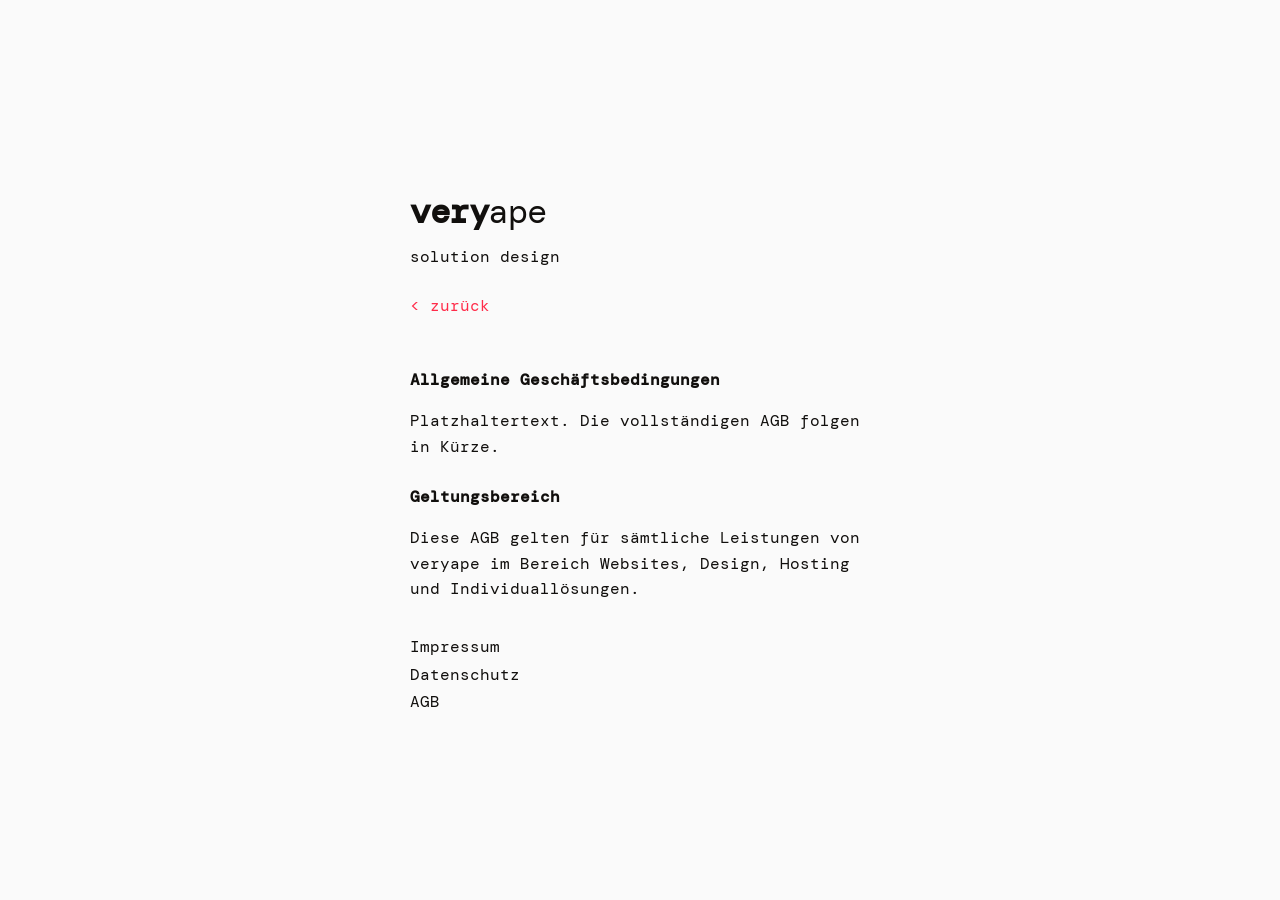
==== agb.html @ a8830ba4 "Add static veryape portfolio/link page with legal placeholder pages GitHub Pages-ready static site: " ====
<!DOCTYPE html>
<html lang="de">
<head>
  <meta charset="UTF-8">
  <meta name="viewport" content="width=device-width, initial-scale=1.0">
  <title>AGB — veryape</title>
  <link rel="preconnect" href="https://fonts.googleapis.com">
  <link rel="preconnect" href="https://fonts.gstatic.com" crossorigin>
  <link href="https://fonts.googleapis.com/css2?family=DM+Mono:wght@400;500&display=swap" rel="stylesheet">
  <link rel="stylesheet" href="style.css">
</head>
<body>
  <div class="page">
    <div class="content">
      <header>
        <h1 class="logo"><span class="very">very</span><span class="ape">ape</span></h1>
        <p class="claim">solution design</p>
      </header>

      <a class="back" href="index.html">&lt; zurück</a>

      <section class="legal-body">
        <h2>Allgemeine Geschäftsbedingungen</h2>
        <p>Platzhaltertext. Die vollständigen AGB folgen in Kürze.</p>

        <h2>Geltungsbereich</h2>
        <p>Diese AGB gelten für sämtliche Leistungen von veryape im Bereich Websites, Design, Hosting und Individuallösungen.</p>
      </section>

      <footer>
        <a href="impressum.html">Impressum</a>
        <a href="datenschutz.html">Datenschutz</a>
        <a href="agb.html">AGB</a>
      </footer>
    </div>
  </div>
</body>
</html>
---- style.css ----
:root {
  --accent: #FF2B49;
  --text: #110F0D;
  --bg: #fafafa;
}

* {
  box-sizing: border-box;
}

html,
body {
  margin: 0;
  padding: 0;
}

body {
  background: var(--bg);
  color: var(--text);
  font-family: 'DM Mono', ui-monospace, SFMono-Regular, Menlo, Consolas, monospace;
  font-size: 15px;
  line-height: 1.6;
  min-height: 100vh;
}

a {
  color: inherit;
  text-decoration: none;
}

a:hover,
a:focus-visible {
  text-decoration: underline;
  text-underline-offset: 3px;
  opacity: 0.75;
}

.page {
  display: flex;
  justify-content: center;
  align-items: center;
  min-height: 100vh;
  padding: 40px 32px;
}

.content {
  width: 100%;
  max-width: 420px;
}

.logo {
  margin: 0;
  font-size: 28px;
  font-weight: 400;
  letter-spacing: -0.5px;
}

.logo .very {
  font-weight: 700;
}

.logo .ape {
  font-weight: 400;
}

.claim {
  margin: 4px 0 24px;
  color: var(--text);
}

.services {
  list-style: none;
  margin: 0 0 24px;
  padding: 0;
}

.services li a {
  color: var(--accent);
}

.notice {
  color: var(--accent);
  margin: 0 0 24px;
}

.chevron {
  color: var(--accent);
}

.kontakt {
  display: inline-block;
  margin: 0 0 32px;
  color: var(--text);
  font-weight: 700;
}

.label {
  margin: 0 0 12px;
  color: var(--text);
}

.portfolio {
  list-style: none;
  margin: 0 0 32px;
  padding: 0;
}

.portfolio li a {
  color: var(--text);
}

footer {
  display: flex;
  flex-direction: column;
  gap: 2px;
}

footer a {
  color: var(--text);
}

.legal-body {
  margin: 24px 0 32px;
  color: var(--text);
}

.legal-body h2 {
  font-size: 16px;
  margin: 24px 0 8px;
}

.back {
  display: inline-block;
  margin-bottom: 24px;
  color: var(--accent);
}

@media (min-width: 900px) {
  .content {
    max-width: 460px;
  }

  .logo {
    font-size: 34px;
  }

  body {
    font-size: 16px;
  }
}
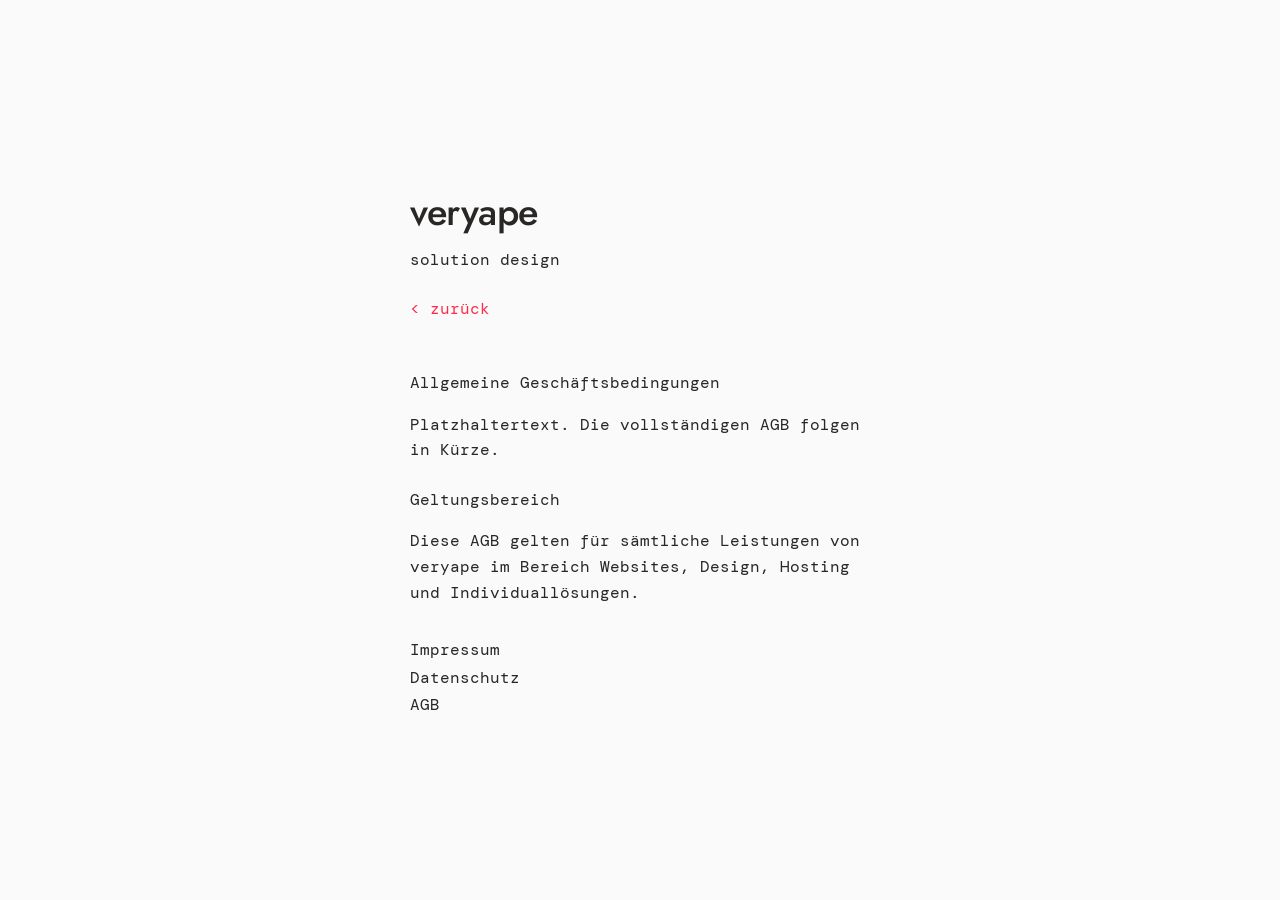
==== commit 64349adf: "Update dark color to #292725, DM Mono regular, cleaner hover, wordmark logo - New dark color #292725" ====
--- a/agb.html
+++ b/agb.html
@@ -6,14 +6,14 @@
   <title>AGB — veryape</title>
   <link rel="preconnect" href="https://fonts.googleapis.com">
   <link rel="preconnect" href="https://fonts.gstatic.com" crossorigin>
-  <link href="https://fonts.googleapis.com/css2?family=DM+Mono:wght@400;500&display=swap" rel="stylesheet">
+  <link href="https://fonts.googleapis.com/css2?family=DM+Mono:wght@400&family=Jost:wght@500&display=swap" rel="stylesheet">
   <link rel="stylesheet" href="style.css">
 </head>
 <body>
   <div class="page">
     <div class="content">
       <header>
-        <h1 class="logo"><span class="very">very</span><span class="ape">ape</span></h1>
+        <h1 class="logo">veryape</h1>
         <p class="claim">solution design</p>
       </header>
 
--- a/style.css
+++ b/style.css
@@ -1,6 +1,6 @@
 :root {
   --accent: #FF2B49;
-  --text: #110F0D;
+  --text: #292725;
   --bg: #fafafa;
 }
 
@@ -18,6 +18,7 @@
   background: var(--bg);
   color: var(--text);
   font-family: 'DM Mono', ui-monospace, SFMono-Regular, Menlo, Consolas, monospace;
+  font-weight: 400;
   font-size: 15px;
   line-height: 1.6;
   min-height: 100vh;
@@ -26,13 +27,7 @@
 a {
   color: inherit;
   text-decoration: none;
-}
-
-a:hover,
-a:focus-visible {
-  text-decoration: underline;
-  text-underline-offset: 3px;
-  opacity: 0.75;
+  transition: color 0.2s ease;
 }
 
 .page {
@@ -50,17 +45,11 @@
 
 .logo {
   margin: 0;
-  font-size: 28px;
-  font-weight: 400;
+  font-family: 'Jost', ui-sans-serif, system-ui, sans-serif;
+  font-weight: 500;
+  font-size: 32px;
   letter-spacing: -0.5px;
-}
-
-.logo .very {
-  font-weight: 700;
-}
-
-.logo .ape {
-  font-weight: 400;
+  color: var(--text);
 }
 
 .claim {
@@ -78,6 +67,11 @@
   color: var(--accent);
 }
 
+.services li a:hover,
+.services li a:focus-visible {
+  color: var(--text);
+}
+
 .notice {
   color: var(--accent);
   margin: 0 0 24px;
@@ -91,7 +85,12 @@
   display: inline-block;
   margin: 0 0 32px;
   color: var(--text);
-  font-weight: 700;
+  font-weight: 400;
+}
+
+.kontakt:hover,
+.kontakt:focus-visible {
+  color: var(--accent);
 }
 
 .label {
@@ -109,6 +108,11 @@
   color: var(--text);
 }
 
+.portfolio li a:hover,
+.portfolio li a:focus-visible {
+  color: var(--accent);
+}
+
 footer {
   display: flex;
   flex-direction: column;
@@ -119,6 +123,11 @@
   color: var(--text);
 }
 
+footer a:hover,
+footer a:focus-visible {
+  color: var(--accent);
+}
+
 .legal-body {
   margin: 24px 0 32px;
   color: var(--text);
@@ -126,7 +135,13 @@
 
 .legal-body h2 {
   font-size: 16px;
+  font-weight: 400;
   margin: 24px 0 8px;
+}
+
+.legal-body a:hover,
+.legal-body a:focus-visible {
+  color: var(--accent);
 }
 
 .back {
@@ -135,13 +150,18 @@
   color: var(--accent);
 }
 
+.back:hover,
+.back:focus-visible {
+  color: var(--text);
+}
+
 @media (min-width: 900px) {
   .content {
     max-width: 460px;
   }
 
   .logo {
-    font-size: 34px;
+    font-size: 38px;
   }
 
   body {
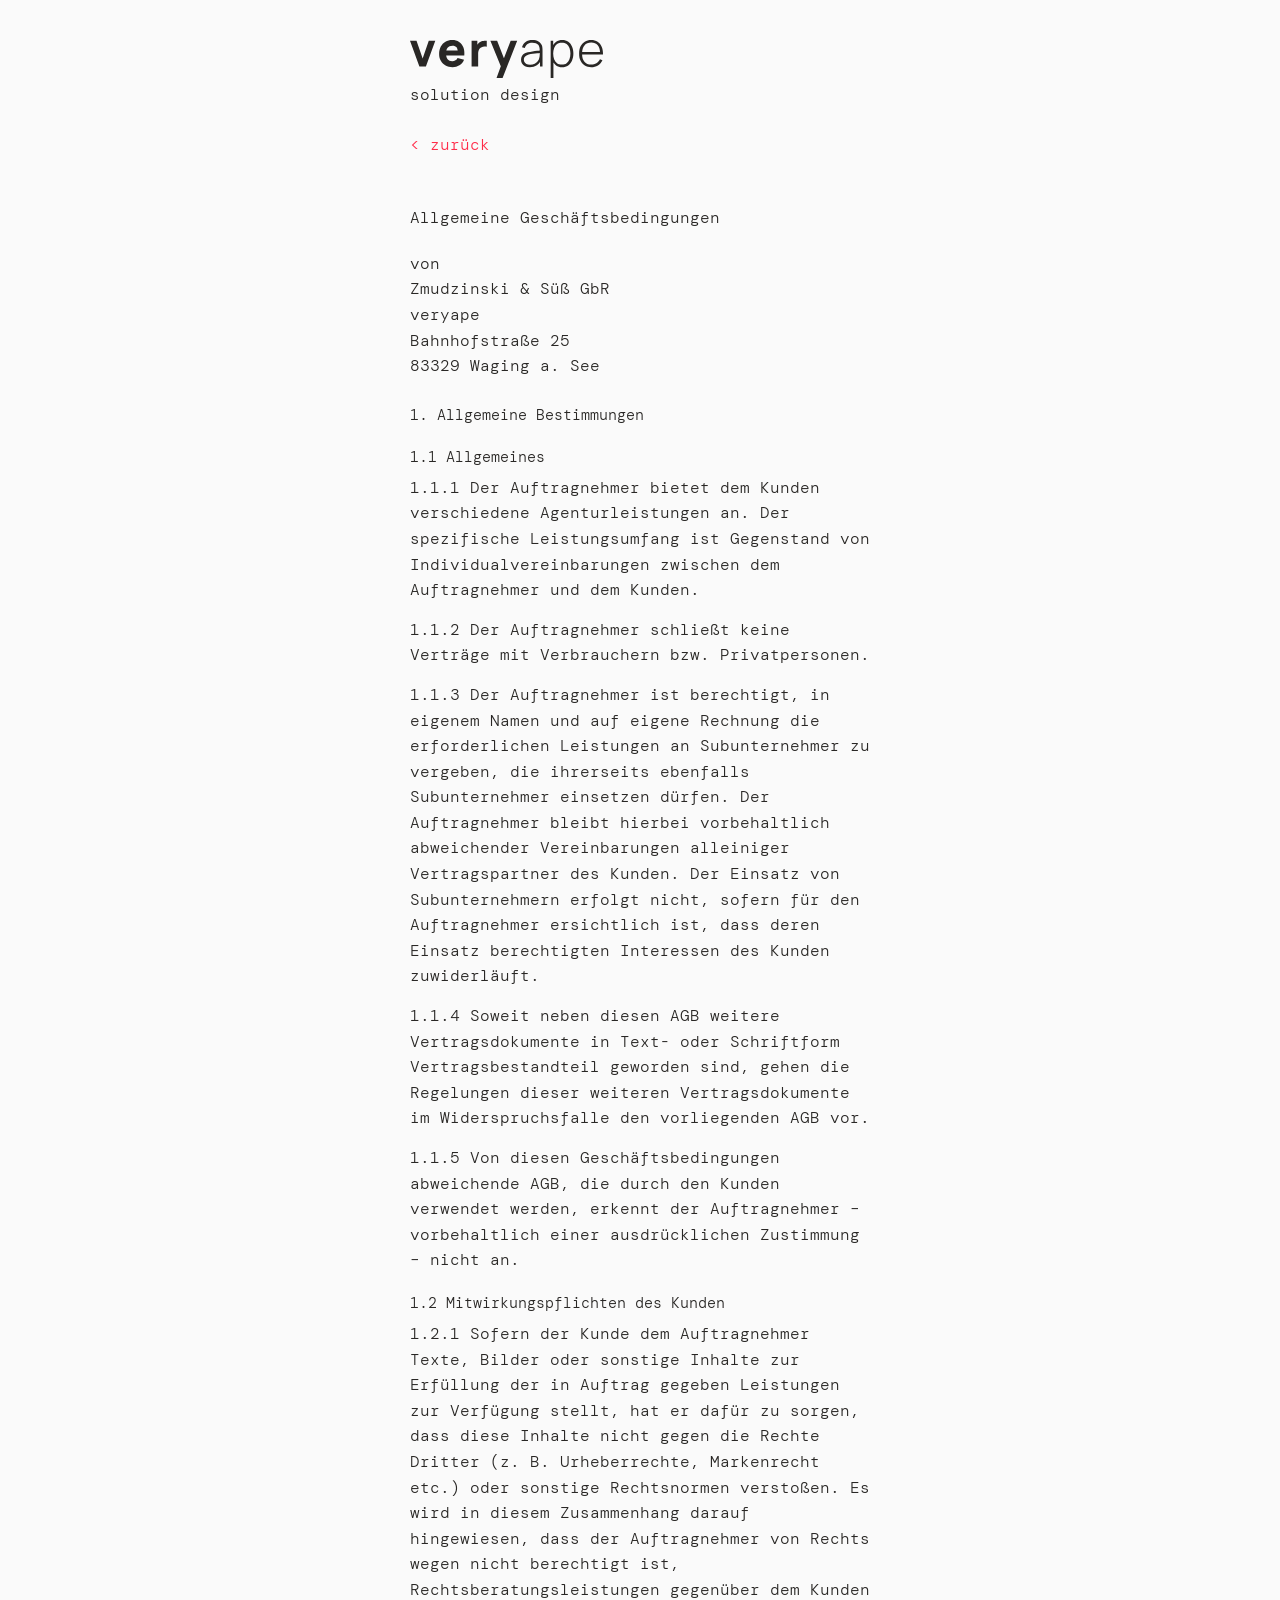
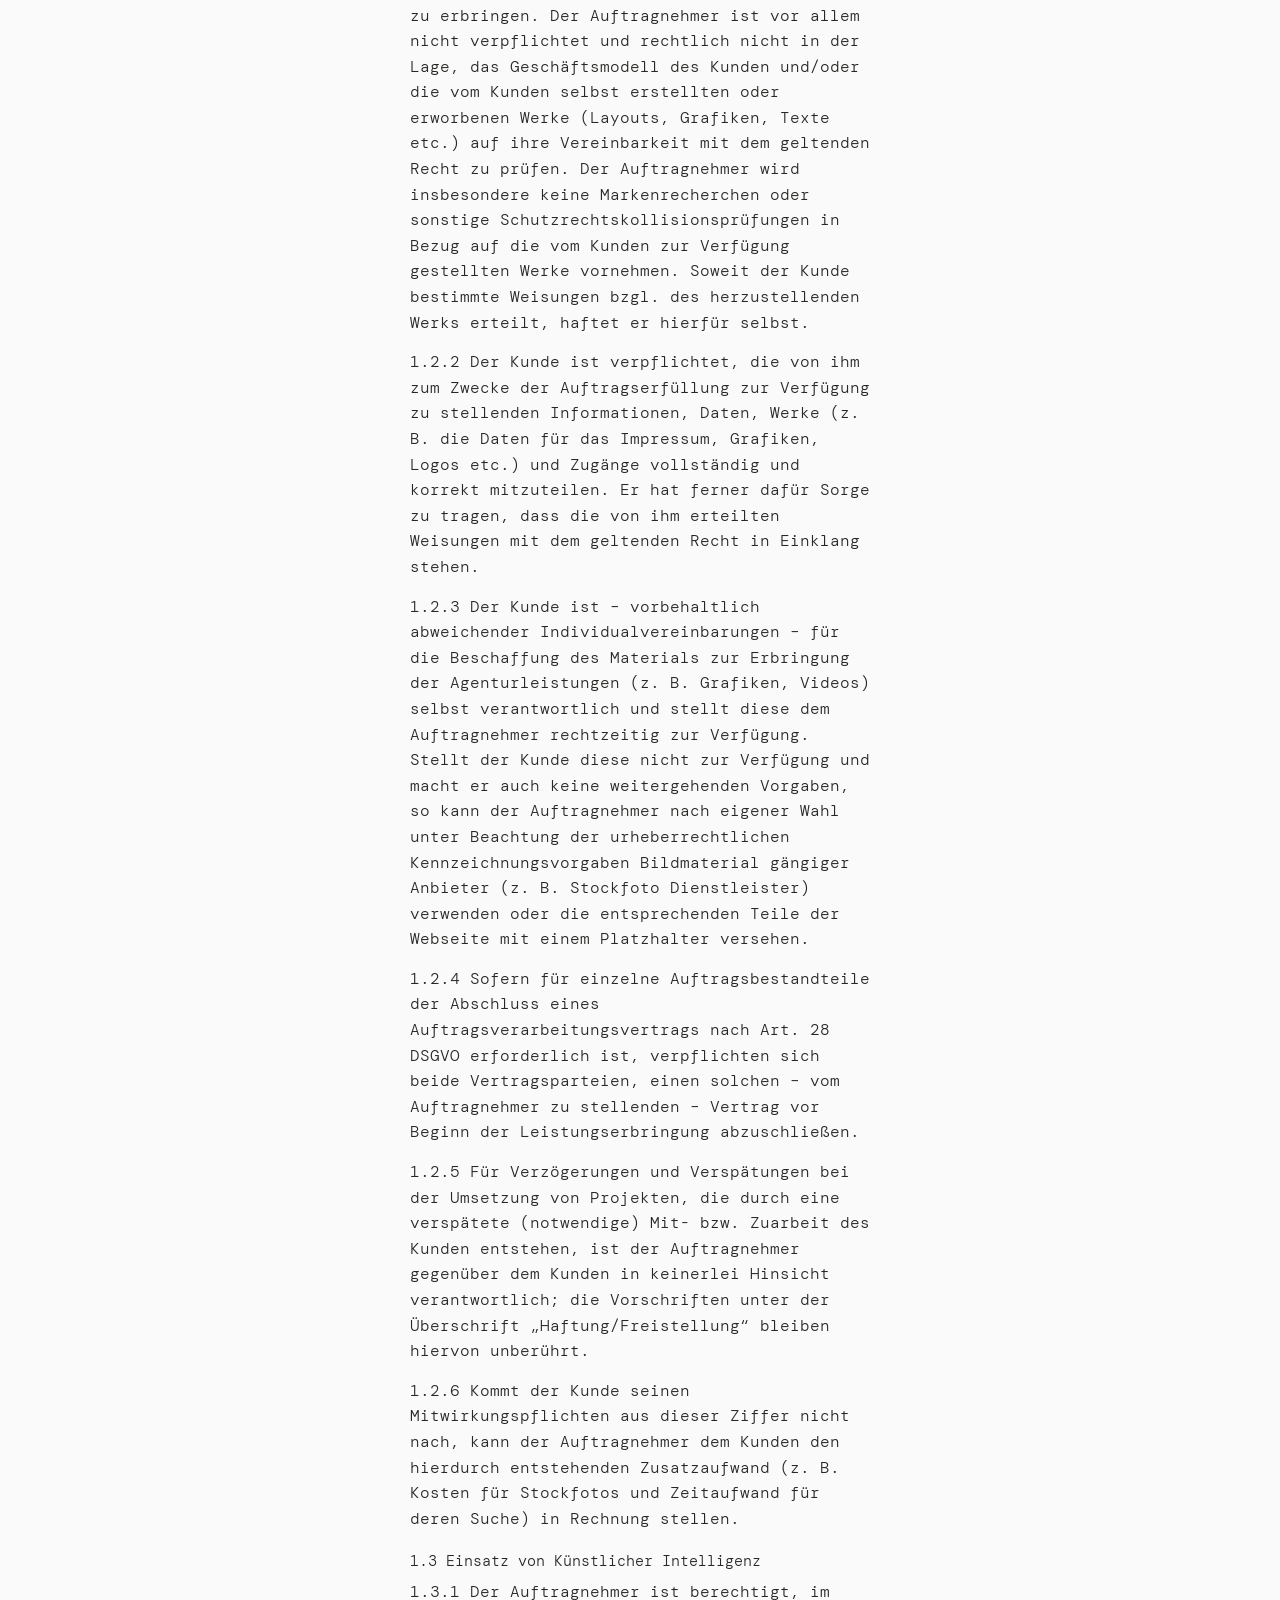
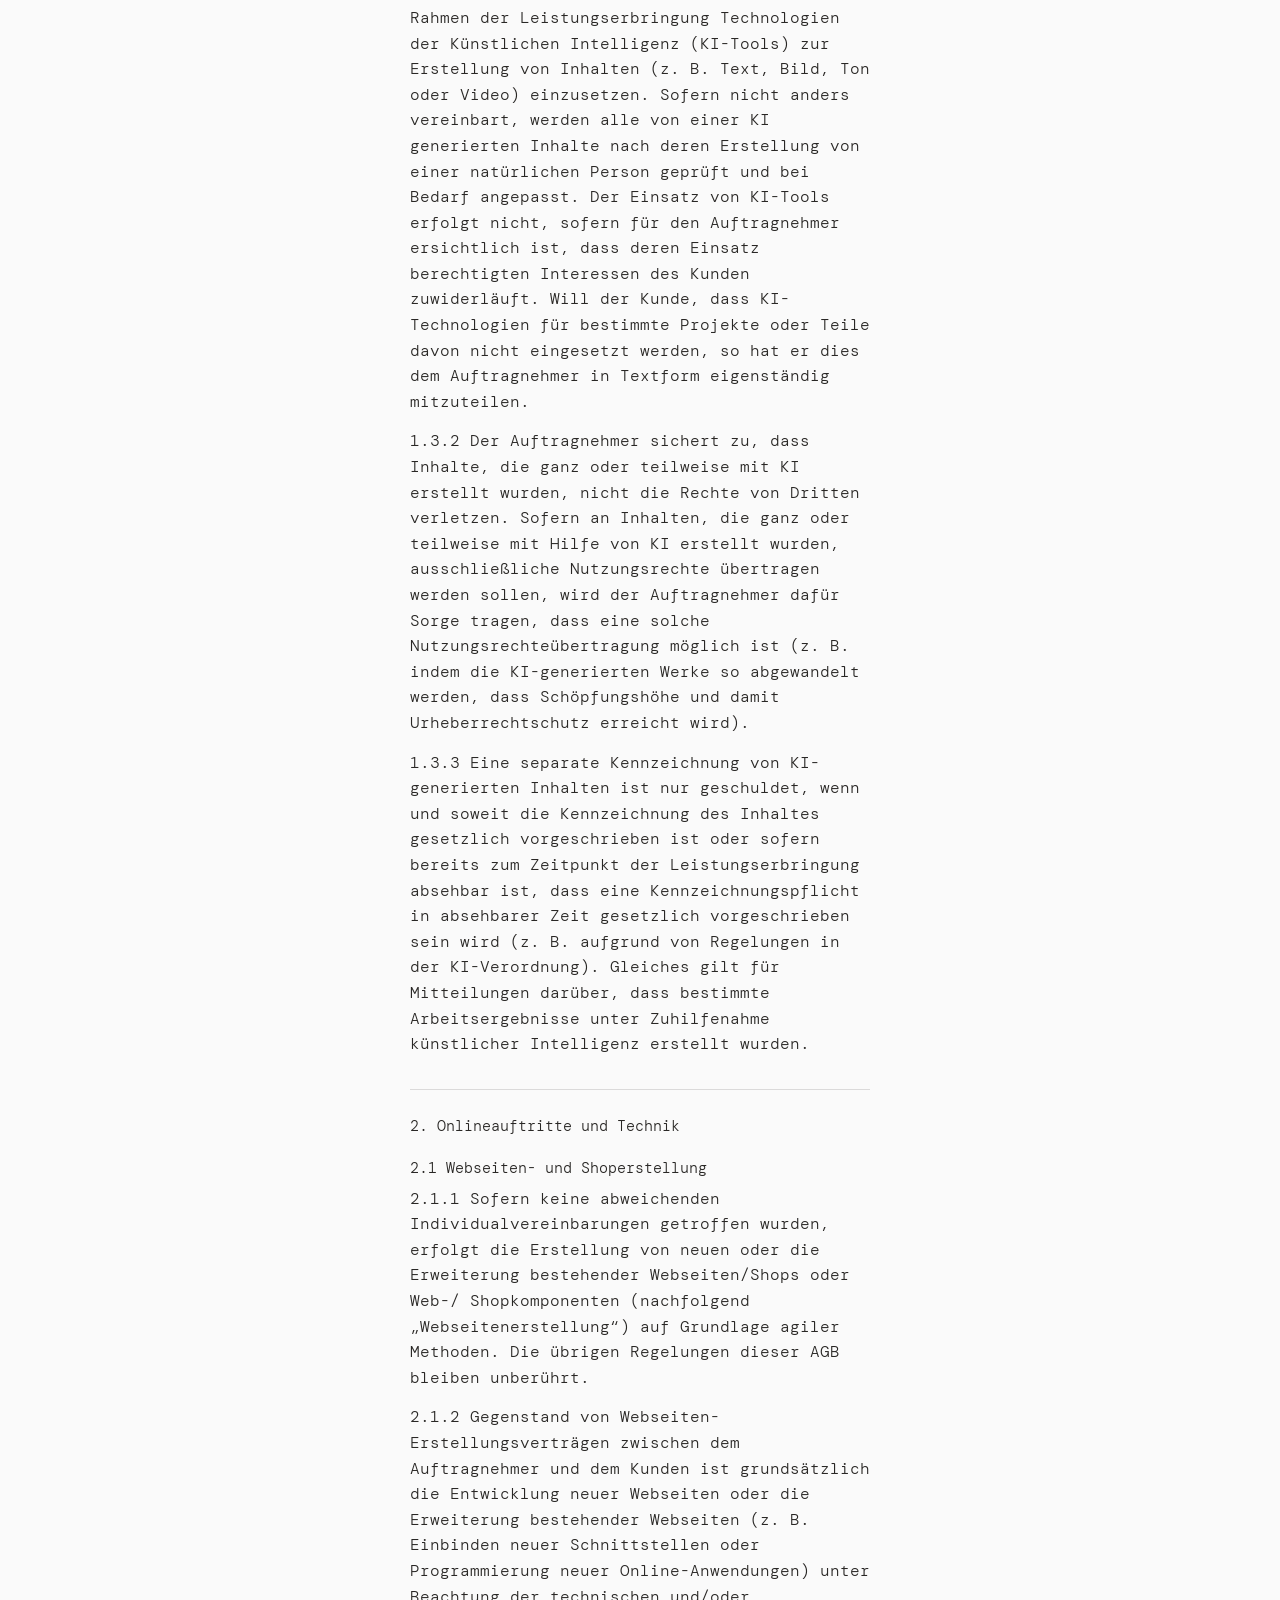
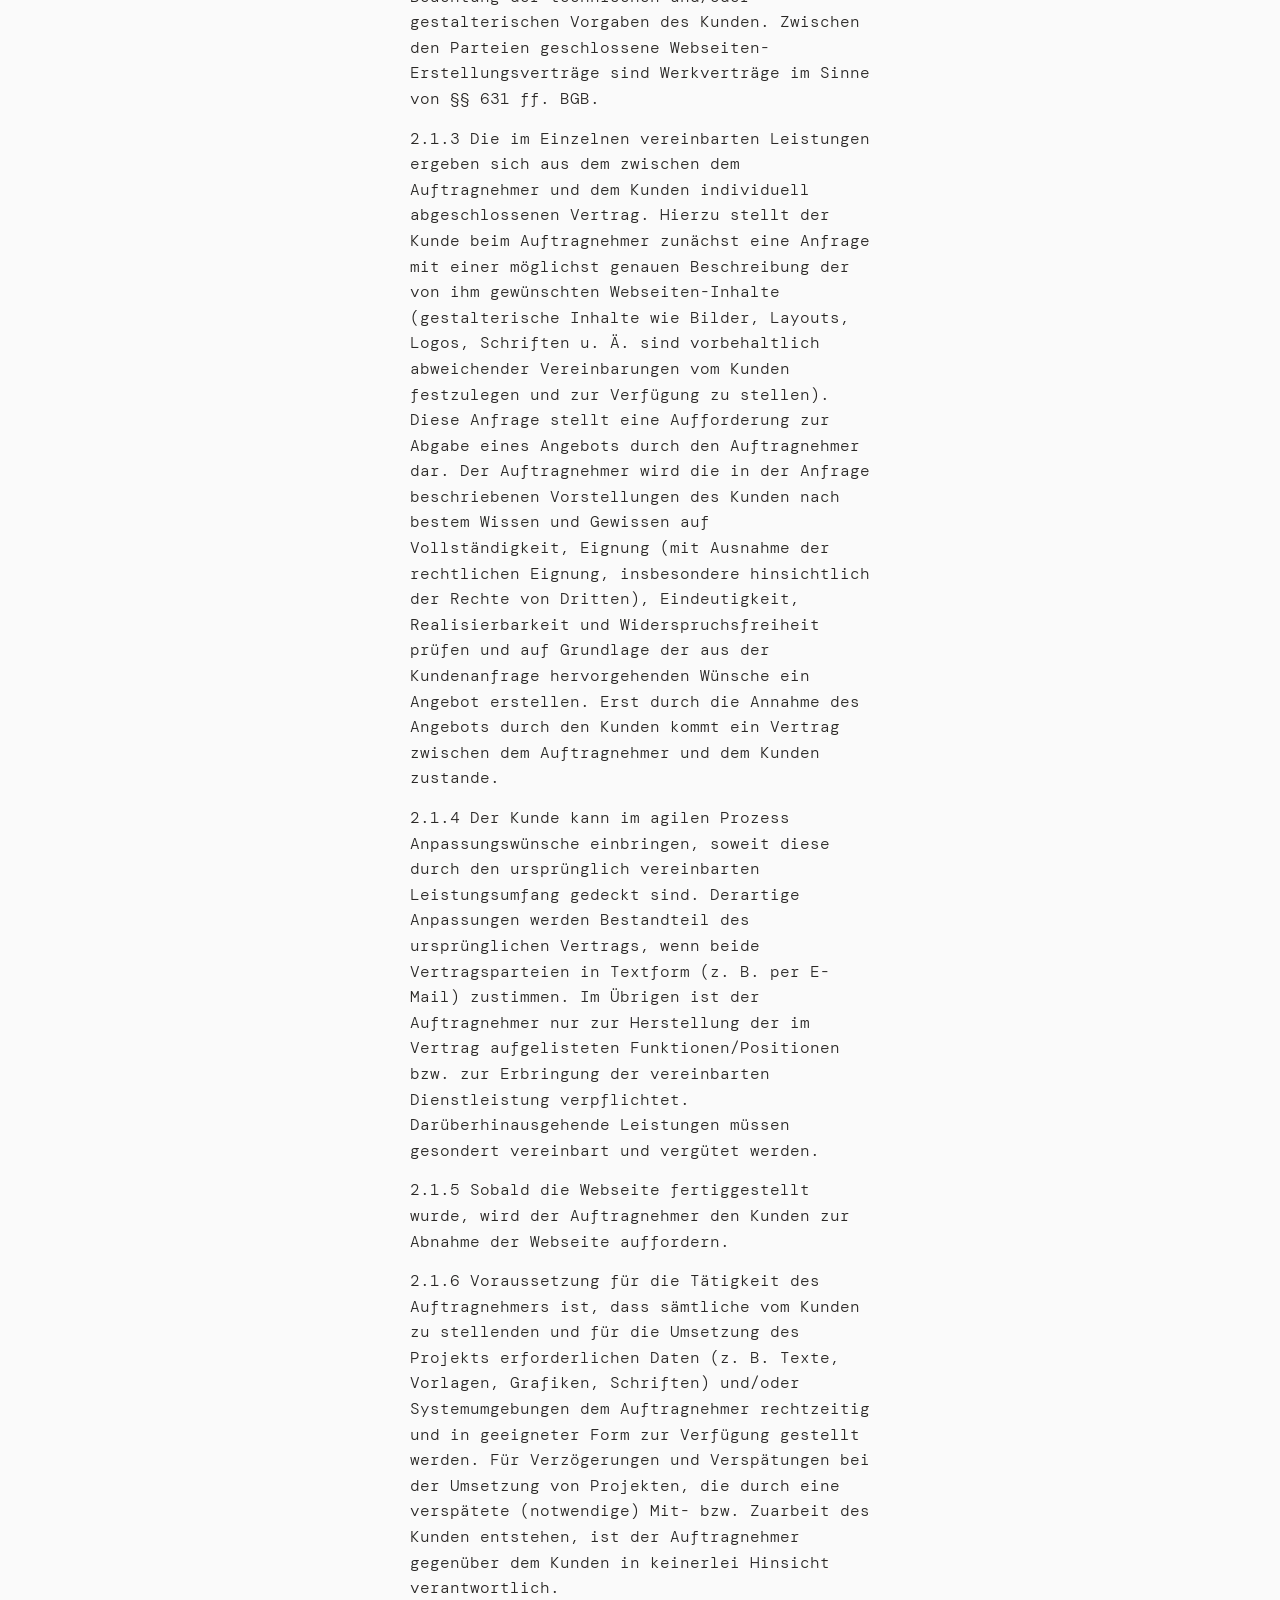
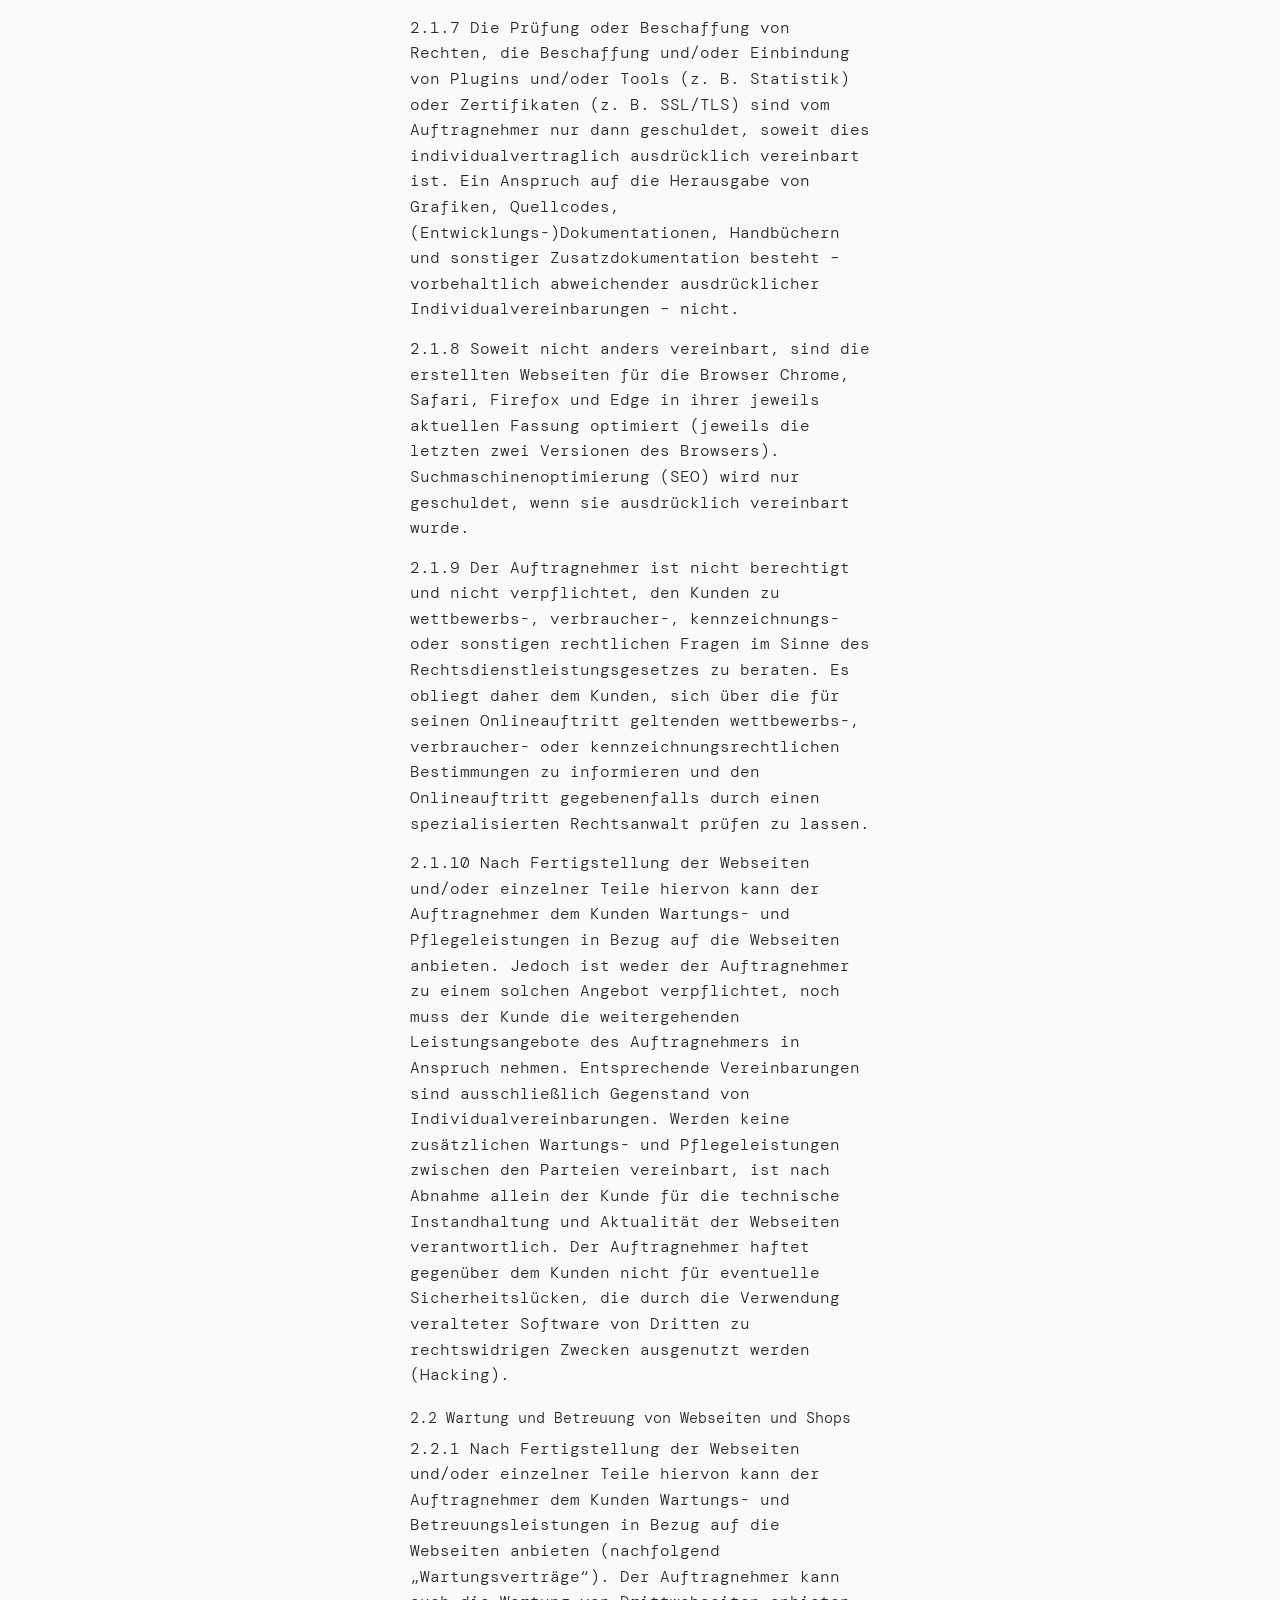
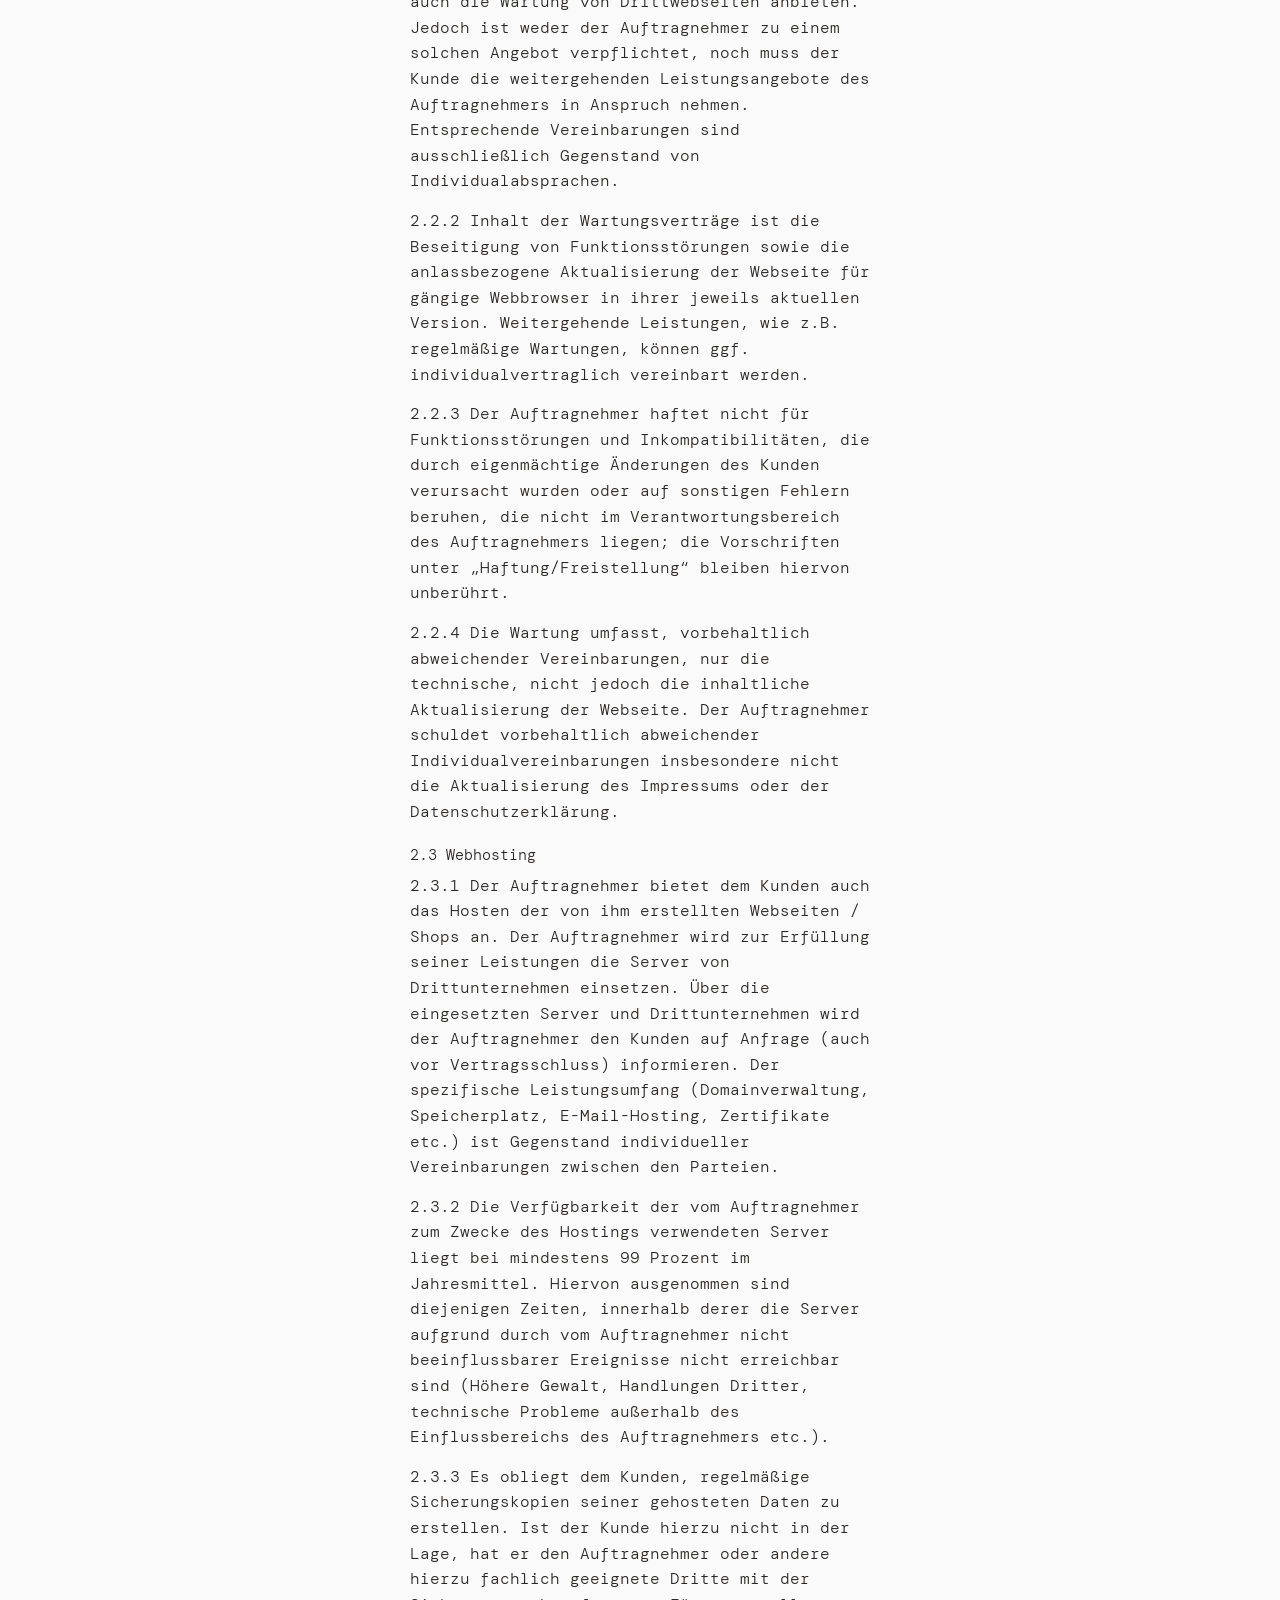
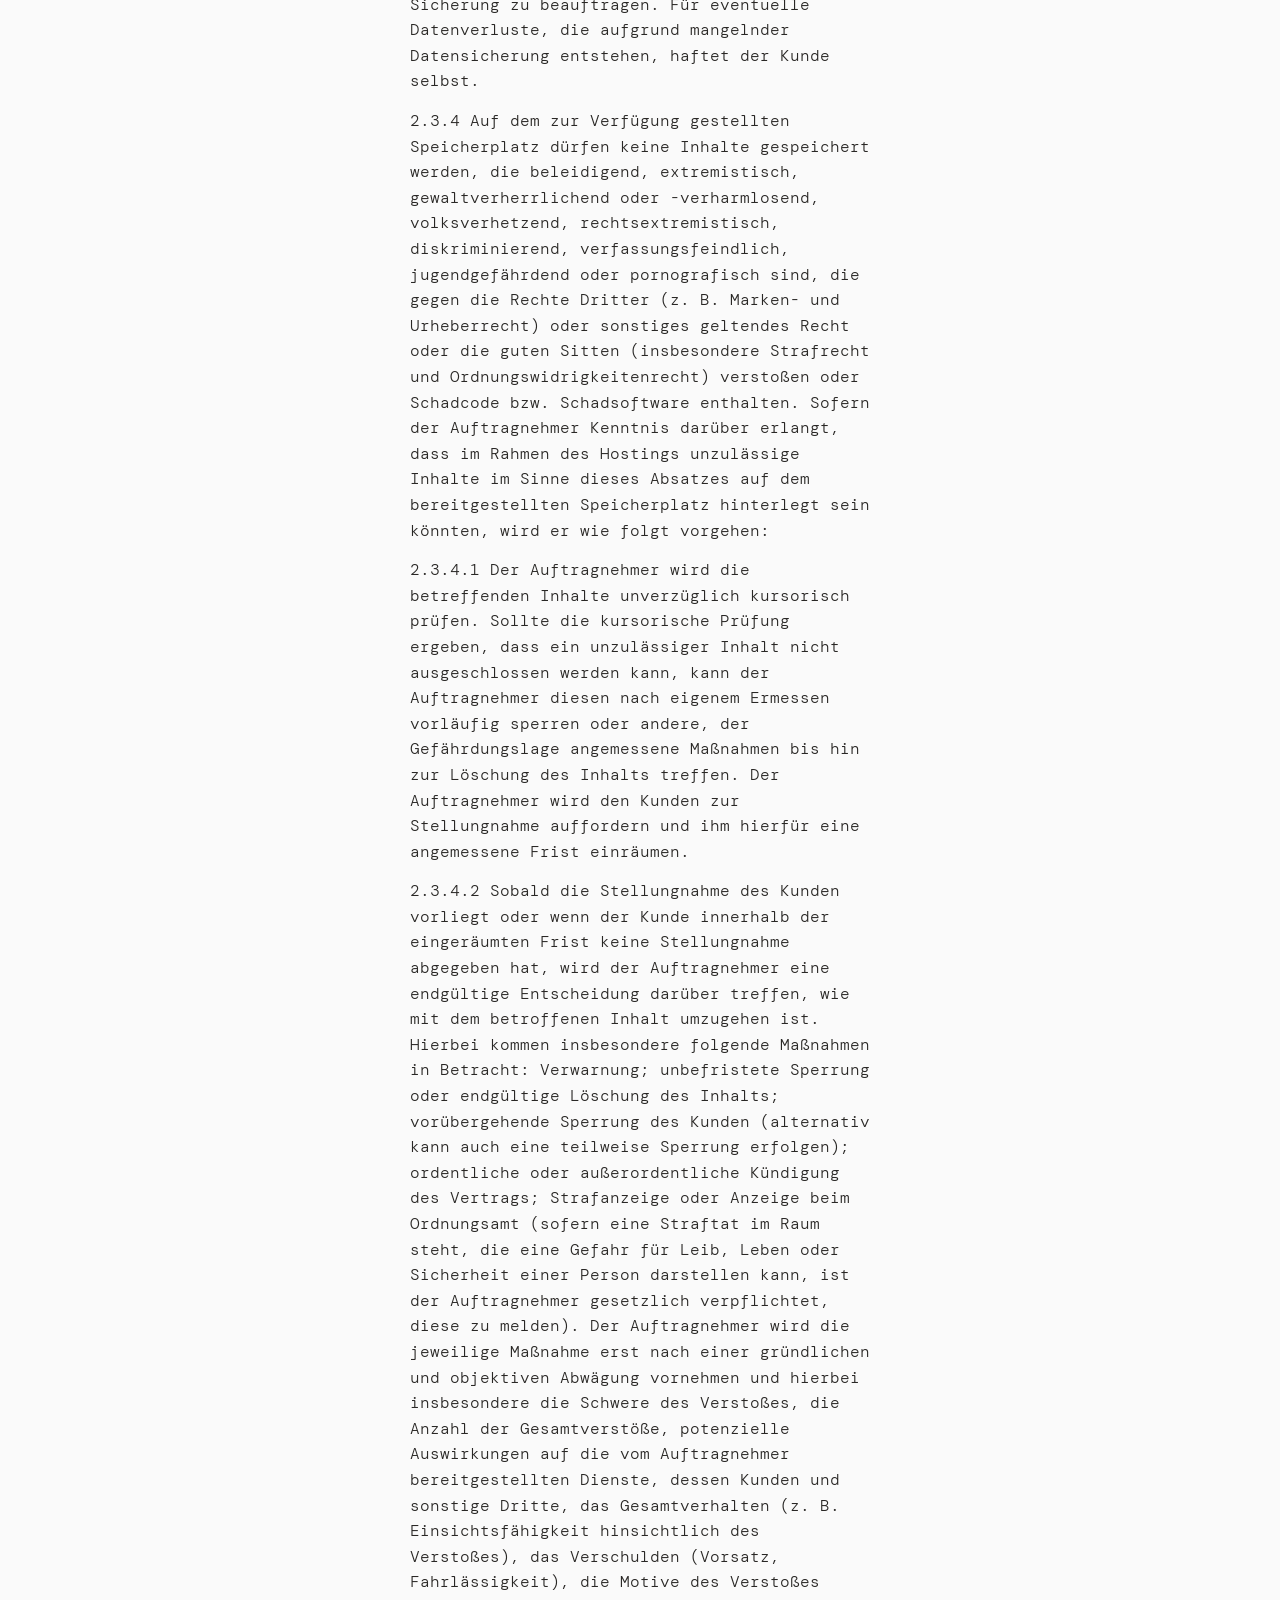
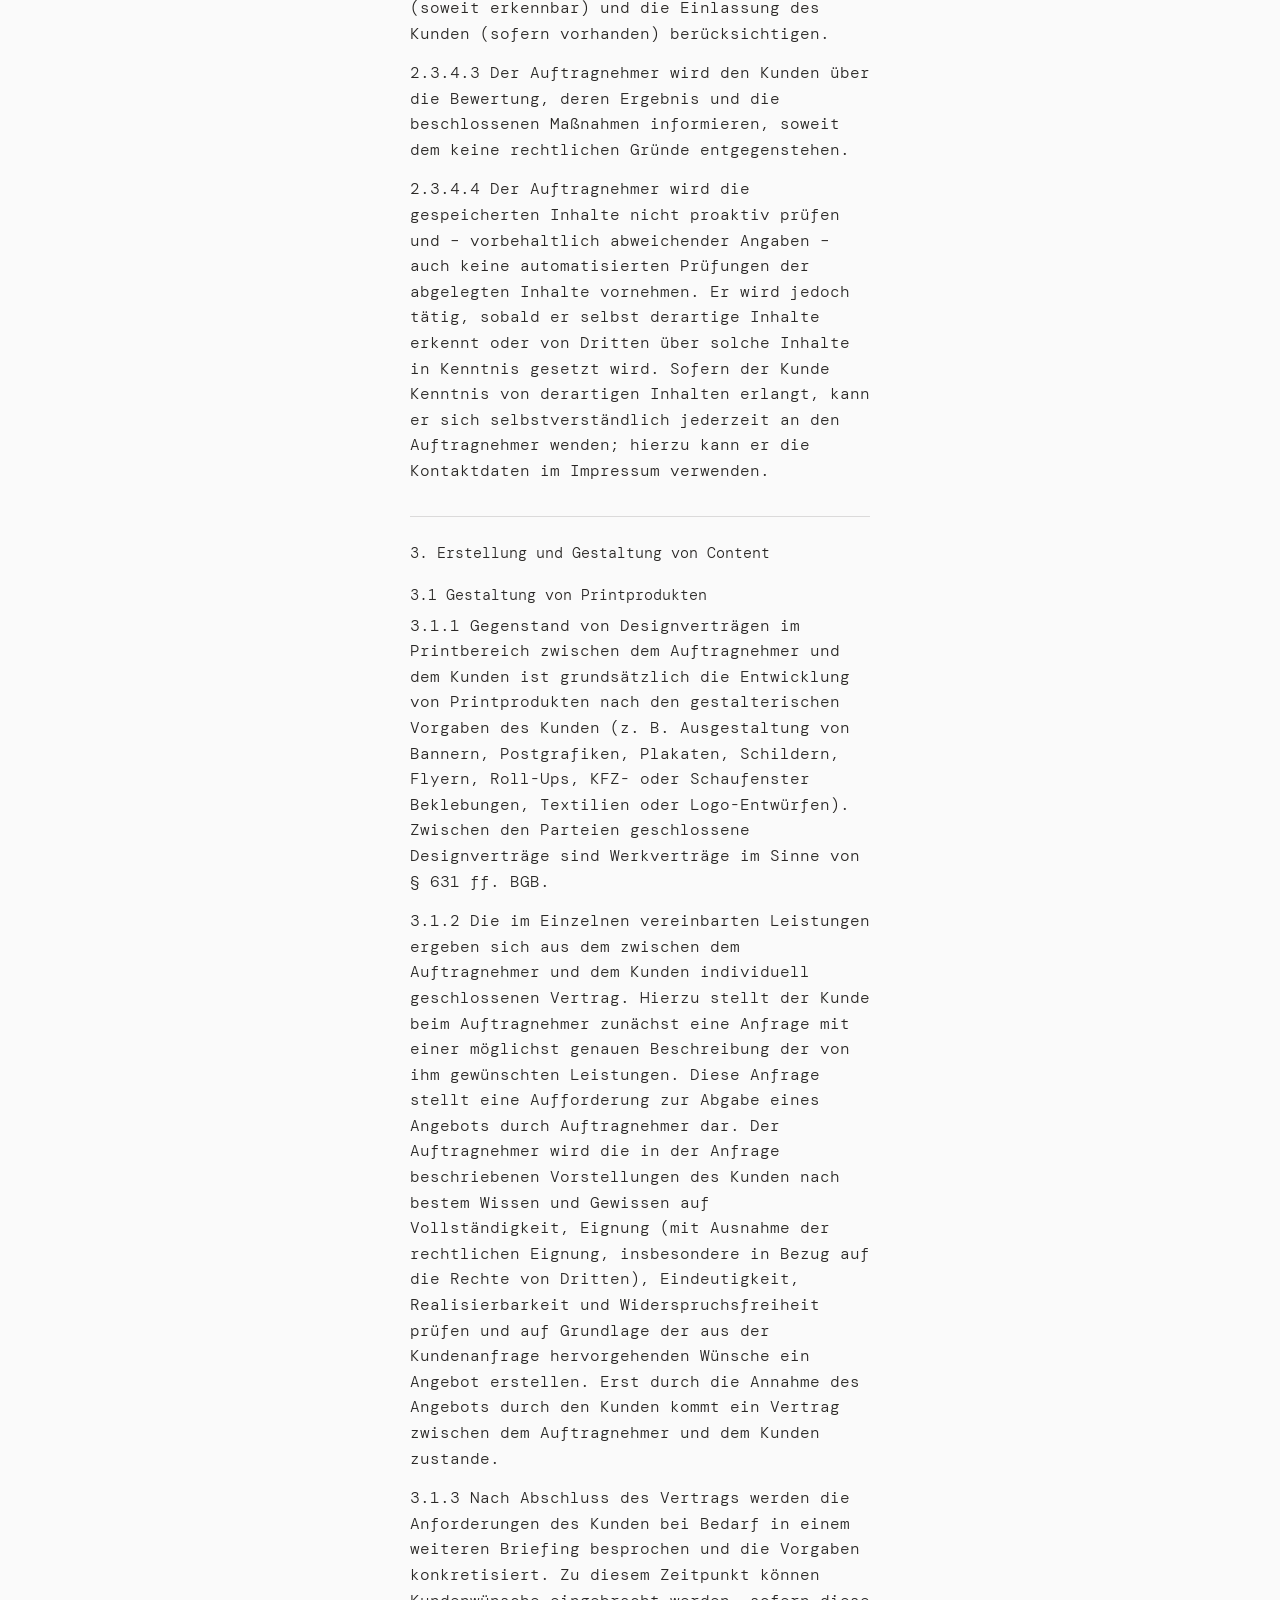
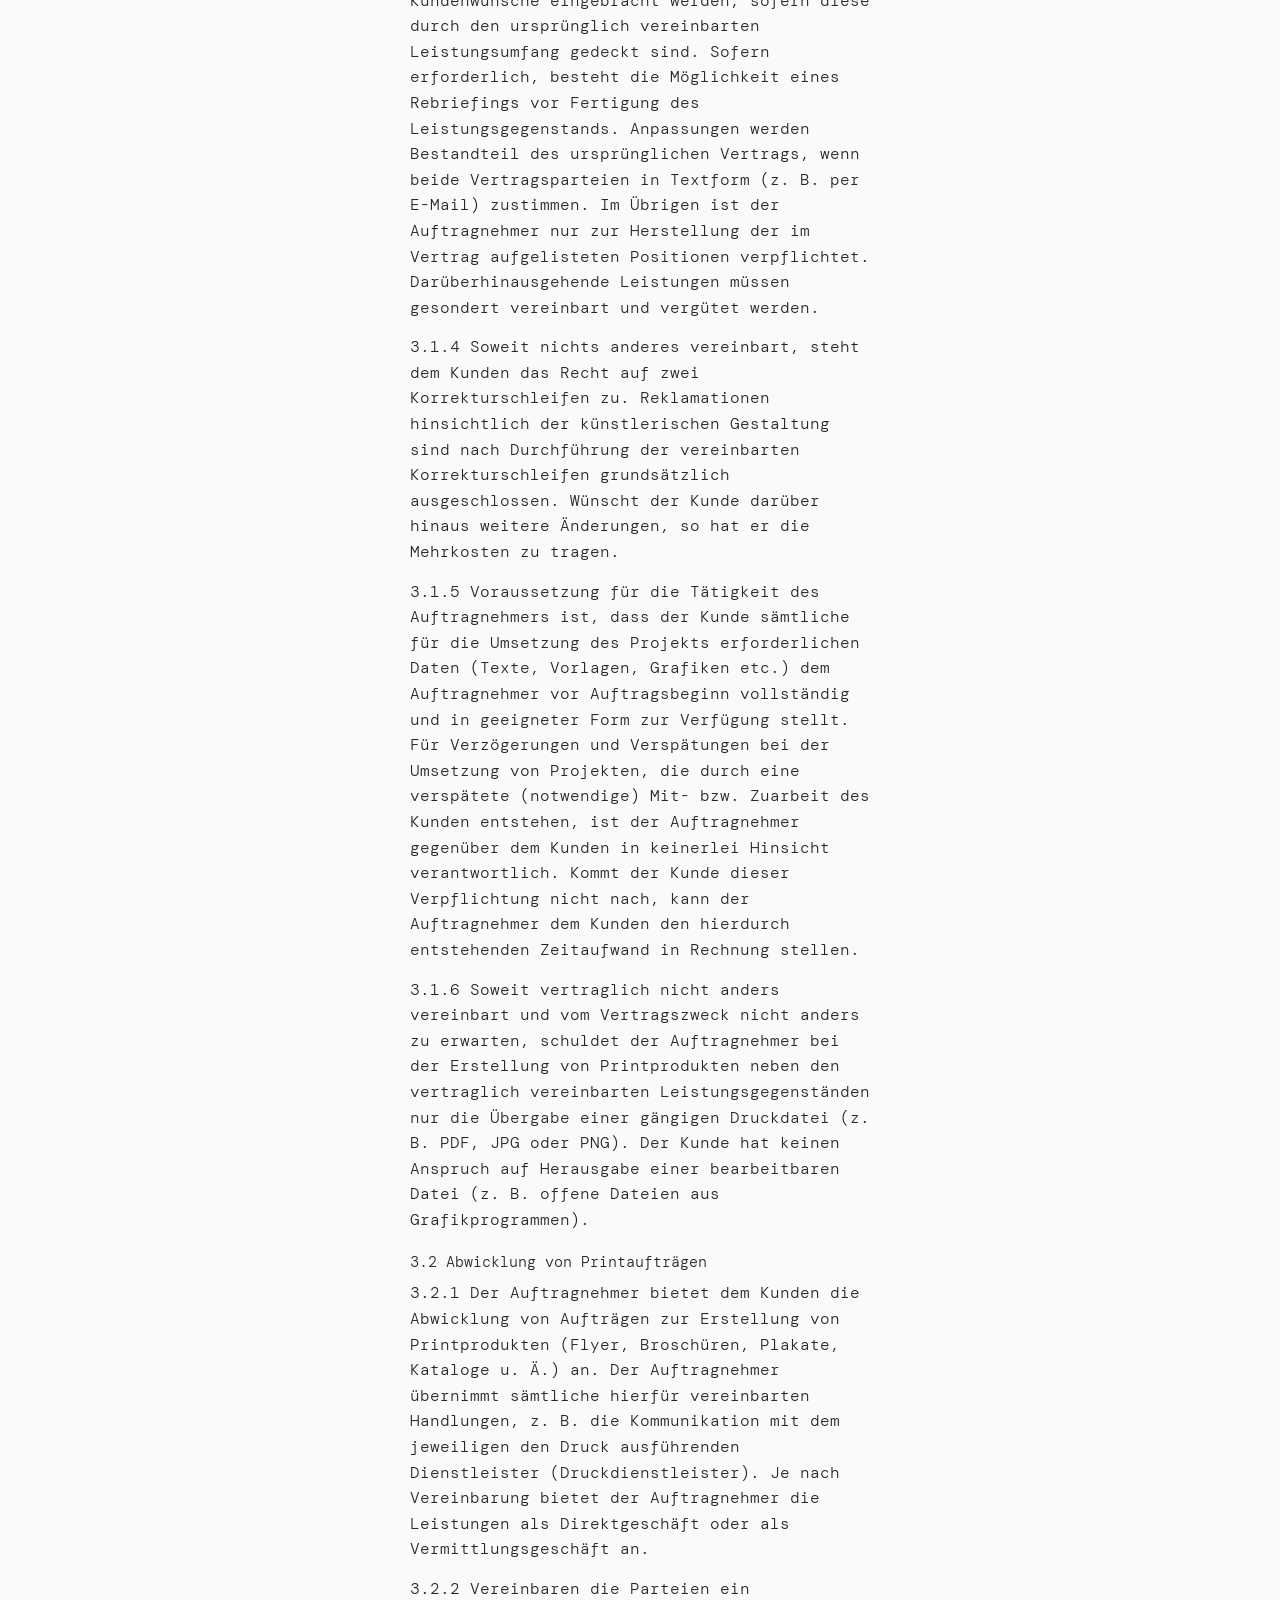
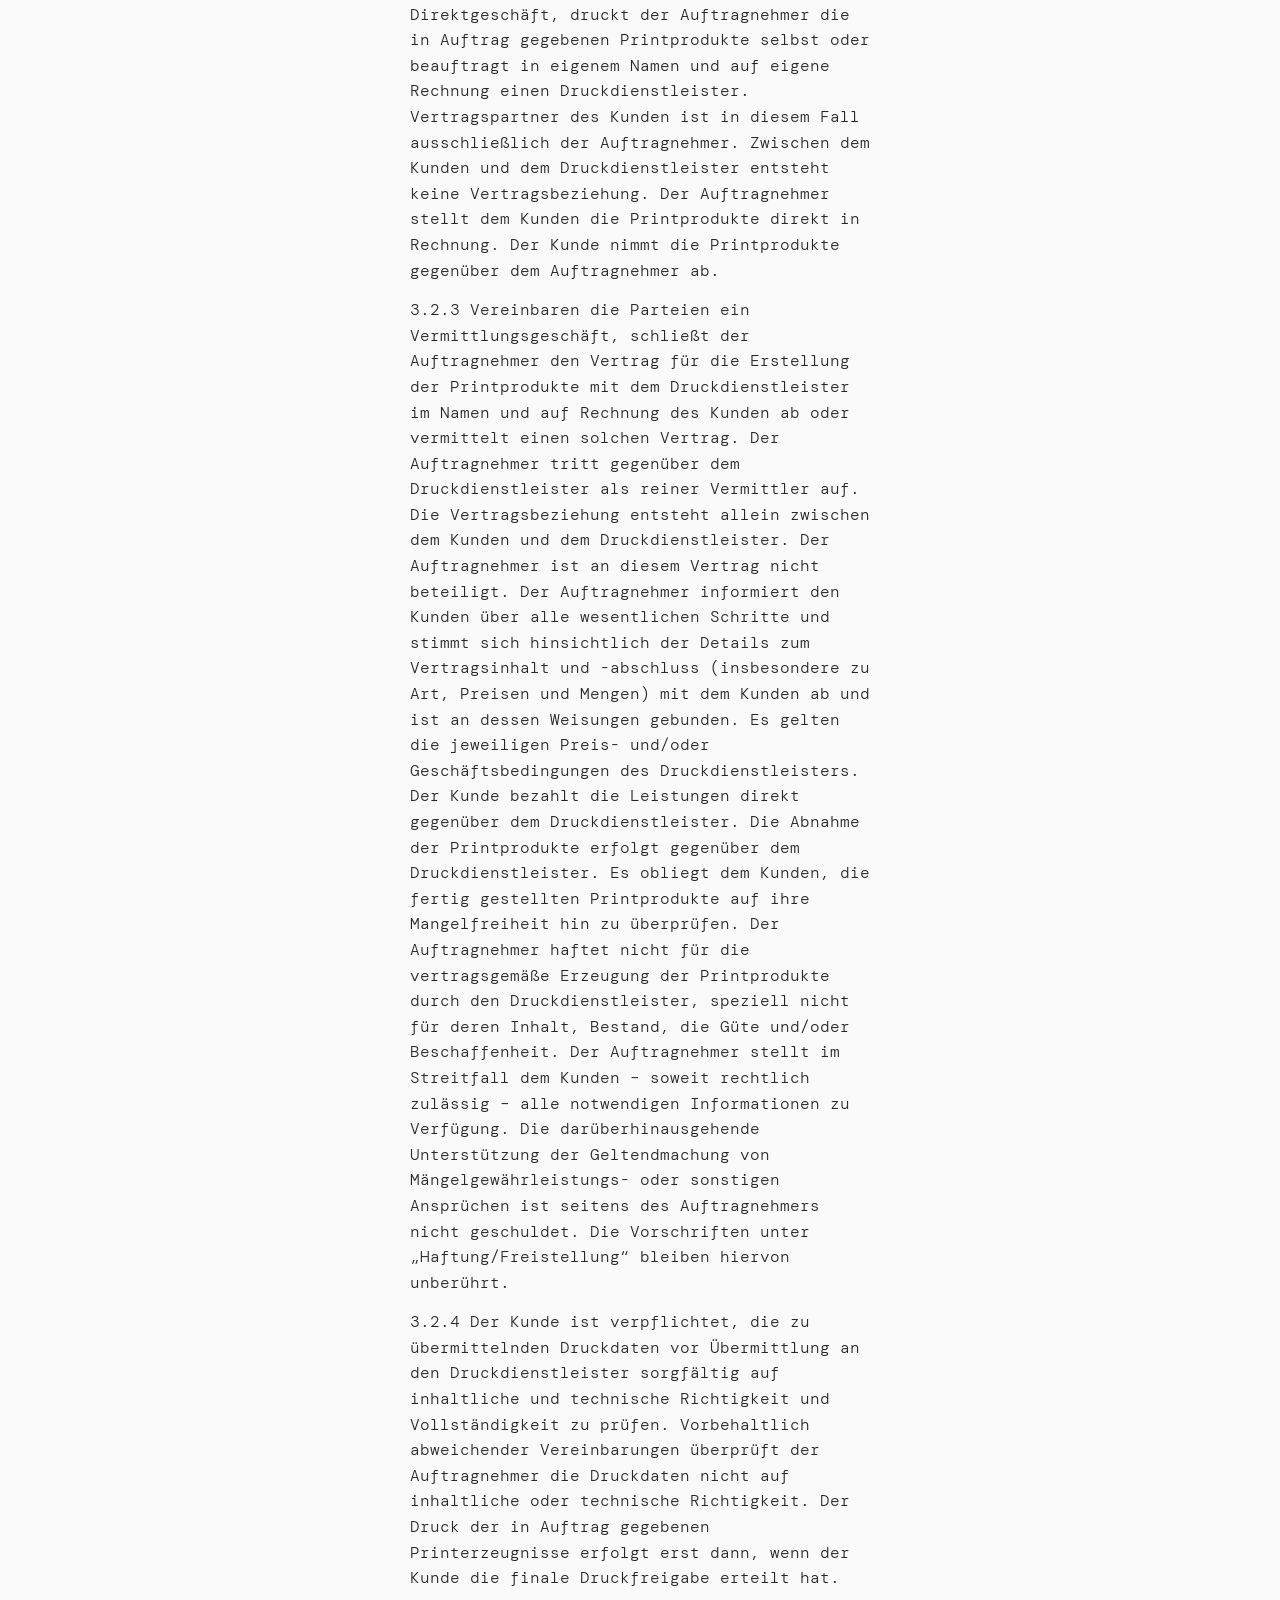
==== commit 660dbad2: "Wire up real logo, fill in legal pages, refine type and services list - Use the supplied wordmark.sv" ====
--- a/agb.html
+++ b/agb.html
@@ -6,14 +6,14 @@
   <title>AGB — veryape</title>
   <link rel="preconnect" href="https://fonts.googleapis.com">
   <link rel="preconnect" href="https://fonts.gstatic.com" crossorigin>
-  <link href="https://fonts.googleapis.com/css2?family=DM+Mono:wght@400&family=Jost:wght@500&display=swap" rel="stylesheet">
+  <link href="https://fonts.googleapis.com/css2?family=DM+Mono:wght@300&display=swap" rel="stylesheet">
   <link rel="stylesheet" href="style.css">
 </head>
 <body>
   <div class="page">
     <div class="content">
       <header>
-        <h1 class="logo">veryape</h1>
+        <h1 class="logo"><img src="wordmark.svg" alt="veryape" width="192" height="38"></h1>
         <p class="claim">solution design</p>
       </header>
 
@@ -21,10 +21,143 @@
 
       <section class="legal-body">
         <h2>Allgemeine Geschäftsbedingungen</h2>
-        <p>Platzhaltertext. Die vollständigen AGB folgen in Kürze.</p>
 
-        <h2>Geltungsbereich</h2>
-        <p>Diese AGB gelten für sämtliche Leistungen von veryape im Bereich Websites, Design, Hosting und Individuallösungen.</p>
+        <p class="meta">
+          von<br>
+          Zmudzinski &amp; Süß GbR<br>
+          veryape<br>
+          Bahnhofstraße 25<br>
+          83329 Waging a. See
+        </p>
+
+        <h3>1. Allgemeine Bestimmungen</h3>
+
+        <h4>1.1 Allgemeines</h4>
+        <p>1.1.1 Der Auftragnehmer bietet dem Kunden verschiedene Agenturleistungen an. Der spezifische Leistungsumfang ist Gegenstand von Individualvereinbarungen zwischen dem Auftragnehmer und dem Kunden.</p>
+        <p>1.1.2 Der Auftragnehmer schließt keine Verträge mit Verbrauchern bzw. Privatpersonen.</p>
+        <p>1.1.3 Der Auftragnehmer ist berechtigt, in eigenem Namen und auf eigene Rechnung die erforderlichen Leistungen an Subunternehmer zu vergeben, die ihrerseits ebenfalls Subunternehmer einsetzen dürfen. Der Auftragnehmer bleibt hierbei vorbehaltlich abweichender Vereinbarungen alleiniger Vertragspartner des Kunden. Der Einsatz von Subunternehmern erfolgt nicht, sofern für den Auftragnehmer ersichtlich ist, dass deren Einsatz berechtigten Interessen des Kunden zuwiderläuft.</p>
+        <p>1.1.4 Soweit neben diesen AGB weitere Vertragsdokumente in Text- oder Schriftform Vertragsbestandteil geworden sind, gehen die Regelungen dieser weiteren Vertragsdokumente im Widerspruchsfalle den vorliegenden AGB vor.</p>
+        <p>1.1.5 Von diesen Geschäftsbedingungen abweichende AGB, die durch den Kunden verwendet werden, erkennt der Auftragnehmer – vorbehaltlich einer ausdrücklichen Zustimmung – nicht an.</p>
+
+        <h4>1.2 Mitwirkungspflichten des Kunden</h4>
+        <p>1.2.1 Sofern der Kunde dem Auftragnehmer Texte, Bilder oder sonstige Inhalte zur Erfüllung der in Auftrag gegeben Leistungen zur Verfügung stellt, hat er dafür zu sorgen, dass diese Inhalte nicht gegen die Rechte Dritter (z. B. Urheberrechte, Markenrecht etc.) oder sonstige Rechtsnormen verstoßen. Es wird in diesem Zusammenhang darauf hingewiesen, dass der Auftragnehmer von Rechts wegen nicht berechtigt ist, Rechtsberatungsleistungen gegenüber dem Kunden zu erbringen. Der Auftragnehmer ist vor allem nicht verpflichtet und rechtlich nicht in der Lage, das Geschäftsmodell des Kunden und/oder die vom Kunden selbst erstellten oder erworbenen Werke (Layouts, Grafiken, Texte etc.) auf ihre Vereinbarkeit mit dem geltenden Recht zu prüfen. Der Auftragnehmer wird insbesondere keine Markenrecherchen oder sonstige Schutzrechtskollisionsprüfungen in Bezug auf die vom Kunden zur Verfügung gestellten Werke vornehmen. Soweit der Kunde bestimmte Weisungen bzgl. des herzustellenden Werks erteilt, haftet er hierfür selbst.</p>
+        <p>1.2.2 Der Kunde ist verpflichtet, die von ihm zum Zwecke der Auftragserfüllung zur Verfügung zu stellenden Informationen, Daten, Werke (z. B. die Daten für das Impressum, Grafiken, Logos etc.) und Zugänge vollständig und korrekt mitzuteilen. Er hat ferner dafür Sorge zu tragen, dass die von ihm erteilten Weisungen mit dem geltenden Recht in Einklang stehen.</p>
+        <p>1.2.3 Der Kunde ist – vorbehaltlich abweichender Individualvereinbarungen – für die Beschaffung des Materials zur Erbringung der Agenturleistungen (z. B. Grafiken, Videos) selbst verantwortlich und stellt diese dem Auftragnehmer rechtzeitig zur Verfügung. Stellt der Kunde diese nicht zur Verfügung und macht er auch keine weitergehenden Vorgaben, so kann der Auftragnehmer nach eigener Wahl unter Beachtung der urheberrechtlichen Kennzeichnungsvorgaben Bildmaterial gängiger Anbieter (z. B. Stockfoto Dienstleister) verwenden oder die entsprechenden Teile der Webseite mit einem Platzhalter versehen.</p>
+        <p>1.2.4 Sofern für einzelne Auftragsbestandteile der Abschluss eines Auftragsverarbeitungsvertrags nach Art. 28 DSGVO erforderlich ist, verpflichten sich beide Vertragsparteien, einen solchen – vom Auftragnehmer zu stellenden – Vertrag vor Beginn der Leistungserbringung abzuschließen.</p>
+        <p>1.2.5 Für Verzögerungen und Verspätungen bei der Umsetzung von Projekten, die durch eine verspätete (notwendige) Mit- bzw. Zuarbeit des Kunden entstehen, ist der Auftragnehmer gegenüber dem Kunden in keinerlei Hinsicht verantwortlich; die Vorschriften unter der Überschrift „Haftung/Freistellung“ bleiben hiervon unberührt.</p>
+        <p>1.2.6 Kommt der Kunde seinen Mitwirkungspflichten aus dieser Ziffer nicht nach, kann der Auftragnehmer dem Kunden den hierdurch entstehenden Zusatzaufwand (z. B. Kosten für Stockfotos und Zeitaufwand für deren Suche) in Rechnung stellen.</p>
+
+        <h4>1.3 Einsatz von Künstlicher Intelligenz</h4>
+        <p>1.3.1 Der Auftragnehmer ist berechtigt, im Rahmen der Leistungserbringung Technologien der Künstlichen Intelligenz (KI-Tools) zur Erstellung von Inhalten (z. B. Text, Bild, Ton oder Video) einzusetzen. Sofern nicht anders vereinbart, werden alle von einer KI generierten Inhalte nach deren Erstellung von einer natürlichen Person geprüft und bei Bedarf angepasst. Der Einsatz von KI-Tools erfolgt nicht, sofern für den Auftragnehmer ersichtlich ist, dass deren Einsatz berechtigten Interessen des Kunden zuwiderläuft. Will der Kunde, dass KI-Technologien für bestimmte Projekte oder Teile davon nicht eingesetzt werden, so hat er dies dem Auftragnehmer in Textform eigenständig mitzuteilen.</p>
+        <p>1.3.2 Der Auftragnehmer sichert zu, dass Inhalte, die ganz oder teilweise mit KI erstellt wurden, nicht die Rechte von Dritten verletzen. Sofern an Inhalten, die ganz oder teilweise mit Hilfe von KI erstellt wurden, ausschließliche Nutzungsrechte übertragen werden sollen, wird der Auftragnehmer dafür Sorge tragen, dass eine solche Nutzungsrechteübertragung möglich ist (z. B. indem die KI-generierten Werke so abgewandelt werden, dass Schöpfungshöhe und damit Urheberrechtschutz erreicht wird).</p>
+        <p>1.3.3 Eine separate Kennzeichnung von KI-generierten Inhalten ist nur geschuldet, wenn und soweit die Kennzeichnung des Inhaltes gesetzlich vorgeschrieben ist oder sofern bereits zum Zeitpunkt der Leistungserbringung absehbar ist, dass eine Kennzeichnungspflicht in absehbarer Zeit gesetzlich vorgeschrieben sein wird (z. B. aufgrund von Regelungen in der KI-Verordnung). Gleiches gilt für Mitteilungen darüber, dass bestimmte Arbeitsergebnisse unter Zuhilfenahme künstlicher Intelligenz erstellt wurden.</p>
+
+        <h3>2. Onlineauftritte und Technik</h3>
+
+        <h4>2.1 Webseiten- und Shoperstellung</h4>
+        <p>2.1.1 Sofern keine abweichenden Individualvereinbarungen getroffen wurden, erfolgt die Erstellung von neuen oder die Erweiterung bestehender Webseiten/Shops oder Web-/ Shopkomponenten (nachfolgend „Webseitenerstellung“) auf Grundlage agiler Methoden. Die übrigen Regelungen dieser AGB bleiben unberührt.</p>
+        <p>2.1.2 Gegenstand von Webseiten-Erstellungsverträgen zwischen dem Auftragnehmer und dem Kunden ist grundsätzlich die Entwicklung neuer Webseiten oder die Erweiterung bestehender Webseiten (z. B. Einbinden neuer Schnittstellen oder Programmierung neuer Online-Anwendungen) unter Beachtung der technischen und/oder gestalterischen Vorgaben des Kunden. Zwischen den Parteien geschlossene Webseiten-Erstellungsverträge sind Werkverträge im Sinne von §§ 631 ff. BGB.</p>
+        <p>2.1.3 Die im Einzelnen vereinbarten Leistungen ergeben sich aus dem zwischen dem Auftragnehmer und dem Kunden individuell abgeschlossenen Vertrag. Hierzu stellt der Kunde beim Auftragnehmer zunächst eine Anfrage mit einer möglichst genauen Beschreibung der von ihm gewünschten Webseiten-Inhalte (gestalterische Inhalte wie Bilder, Layouts, Logos, Schriften u. Ä. sind vorbehaltlich abweichender Vereinbarungen vom Kunden festzulegen und zur Verfügung zu stellen). Diese Anfrage stellt eine Aufforderung zur Abgabe eines Angebots durch den Auftragnehmer dar. Der Auftragnehmer wird die in der Anfrage beschriebenen Vorstellungen des Kunden nach bestem Wissen und Gewissen auf Vollständigkeit, Eignung (mit Ausnahme der rechtlichen Eignung, insbesondere hinsichtlich der Rechte von Dritten), Eindeutigkeit, Realisierbarkeit und Widerspruchsfreiheit prüfen und auf Grundlage der aus der Kundenanfrage hervorgehenden Wünsche ein Angebot erstellen. Erst durch die Annahme des Angebots durch den Kunden kommt ein Vertrag zwischen dem Auftragnehmer und dem Kunden zustande.</p>
+        <p>2.1.4 Der Kunde kann im agilen Prozess Anpassungswünsche einbringen, soweit diese durch den ursprünglich vereinbarten Leistungsumfang gedeckt sind. Derartige Anpassungen werden Bestandteil des ursprünglichen Vertrags, wenn beide Vertragsparteien in Textform (z. B. per E-Mail) zustimmen. Im Übrigen ist der Auftragnehmer nur zur Herstellung der im Vertrag aufgelisteten Funktionen/Positionen bzw. zur Erbringung der vereinbarten Dienstleistung verpflichtet. Darüberhinausgehende Leistungen müssen gesondert vereinbart und vergütet werden.</p>
+        <p>2.1.5 Sobald die Webseite fertiggestellt wurde, wird der Auftragnehmer den Kunden zur Abnahme der Webseite auffordern.</p>
+        <p>2.1.6 Voraussetzung für die Tätigkeit des Auftragnehmers ist, dass sämtliche vom Kunden zu stellenden und für die Umsetzung des Projekts erforderlichen Daten (z. B. Texte, Vorlagen, Grafiken, Schriften) und/oder Systemumgebungen dem Auftragnehmer rechtzeitig und in geeigneter Form zur Verfügung gestellt werden. Für Verzögerungen und Verspätungen bei der Umsetzung von Projekten, die durch eine verspätete (notwendige) Mit- bzw. Zuarbeit des Kunden entstehen, ist der Auftragnehmer gegenüber dem Kunden in keinerlei Hinsicht verantwortlich.</p>
+        <p>2.1.7 Die Prüfung oder Beschaffung von Rechten, die Beschaffung und/oder Einbindung von Plugins und/oder Tools (z. B. Statistik) oder Zertifikaten (z. B. SSL/TLS) sind vom Auftragnehmer nur dann geschuldet, soweit dies individualvertraglich ausdrücklich vereinbart ist. Ein Anspruch auf die Herausgabe von Grafiken, Quellcodes, (Entwicklungs-)Dokumentationen, Handbüchern und sonstiger Zusatzdokumentation besteht – vorbehaltlich abweichender ausdrücklicher Individualvereinbarungen – nicht.</p>
+        <p>2.1.8 Soweit nicht anders vereinbart, sind die erstellten Webseiten für die Browser Chrome, Safari, Firefox und Edge in ihrer jeweils aktuellen Fassung optimiert (jeweils die letzten zwei Versionen des Browsers). Suchmaschinenoptimierung (SEO) wird nur geschuldet, wenn sie ausdrücklich vereinbart wurde.</p>
+        <p>2.1.9 Der Auftragnehmer ist nicht berechtigt und nicht verpflichtet, den Kunden zu wettbewerbs-, verbraucher-, kennzeichnungs- oder sonstigen rechtlichen Fragen im Sinne des Rechtsdienstleistungsgesetzes zu beraten. Es obliegt daher dem Kunden, sich über die für seinen Onlineauftritt geltenden wettbewerbs-, verbraucher- oder kennzeichnungsrechtlichen Bestimmungen zu informieren und den Onlineauftritt gegebenenfalls durch einen spezialisierten Rechtsanwalt prüfen zu lassen.</p>
+        <p>2.1.10 Nach Fertigstellung der Webseiten und/oder einzelner Teile hiervon kann der Auftragnehmer dem Kunden Wartungs- und Pflegeleistungen in Bezug auf die Webseiten anbieten. Jedoch ist weder der Auftragnehmer zu einem solchen Angebot verpflichtet, noch muss der Kunde die weitergehenden Leistungsangebote des Auftragnehmers in Anspruch nehmen. Entsprechende Vereinbarungen sind ausschließlich Gegenstand von Individualvereinbarungen. Werden keine zusätzlichen Wartungs- und Pflegeleistungen zwischen den Parteien vereinbart, ist nach Abnahme allein der Kunde für die technische Instandhaltung und Aktualität der Webseiten verantwortlich. Der Auftragnehmer haftet gegenüber dem Kunden nicht für eventuelle Sicherheitslücken, die durch die Verwendung veralteter Software von Dritten zu rechtswidrigen Zwecken ausgenutzt werden (Hacking).</p>
+
+        <h4>2.2 Wartung und Betreuung von Webseiten und Shops</h4>
+        <p>2.2.1 Nach Fertigstellung der Webseiten und/oder einzelner Teile hiervon kann der Auftragnehmer dem Kunden Wartungs- und Betreuungsleistungen in Bezug auf die Webseiten anbieten (nachfolgend „Wartungsverträge“). Der Auftragnehmer kann auch die Wartung von Drittwebseiten anbieten. Jedoch ist weder der Auftragnehmer zu einem solchen Angebot verpflichtet, noch muss der Kunde die weitergehenden Leistungsangebote des Auftragnehmers in Anspruch nehmen. Entsprechende Vereinbarungen sind ausschließlich Gegenstand von Individualabsprachen.</p>
+        <p>2.2.2 Inhalt der Wartungsverträge ist die Beseitigung von Funktionsstörungen sowie die anlassbezogene Aktualisierung der Webseite für gängige Webbrowser in ihrer jeweils aktuellen Version. Weitergehende Leistungen, wie z.B. regelmäßige Wartungen, können ggf. individualvertraglich vereinbart werden.</p>
+        <p>2.2.3 Der Auftragnehmer haftet nicht für Funktionsstörungen und Inkompatibilitäten, die durch eigenmächtige Änderungen des Kunden verursacht wurden oder auf sonstigen Fehlern beruhen, die nicht im Verantwortungsbereich des Auftragnehmers liegen; die Vorschriften unter „Haftung/Freistellung“ bleiben hiervon unberührt.</p>
+        <p>2.2.4 Die Wartung umfasst, vorbehaltlich abweichender Vereinbarungen, nur die technische, nicht jedoch die inhaltliche Aktualisierung der Webseite. Der Auftragnehmer schuldet vorbehaltlich abweichender Individualvereinbarungen insbesondere nicht die Aktualisierung des Impressums oder der Datenschutzerklärung.</p>
+
+        <h4>2.3 Webhosting</h4>
+        <p>2.3.1 Der Auftragnehmer bietet dem Kunden auch das Hosten der von ihm erstellten Webseiten / Shops an. Der Auftragnehmer wird zur Erfüllung seiner Leistungen die Server von Drittunternehmen einsetzen. Über die eingesetzten Server und Drittunternehmen wird der Auftragnehmer den Kunden auf Anfrage (auch vor Vertragsschluss) informieren. Der spezifische Leistungsumfang (Domainverwaltung, Speicherplatz, E-Mail-Hosting, Zertifikate etc.) ist Gegenstand individueller Vereinbarungen zwischen den Parteien.</p>
+        <p>2.3.2 Die Verfügbarkeit der vom Auftragnehmer zum Zwecke des Hostings verwendeten Server liegt bei mindestens 99 Prozent im Jahresmittel. Hiervon ausgenommen sind diejenigen Zeiten, innerhalb derer die Server aufgrund durch vom Auftragnehmer nicht beeinflussbarer Ereignisse nicht erreichbar sind (Höhere Gewalt, Handlungen Dritter, technische Probleme außerhalb des Einflussbereichs des Auftragnehmers etc.).</p>
+        <p>2.3.3 Es obliegt dem Kunden, regelmäßige Sicherungskopien seiner gehosteten Daten zu erstellen. Ist der Kunde hierzu nicht in der Lage, hat er den Auftragnehmer oder andere hierzu fachlich geeignete Dritte mit der Sicherung zu beauftragen. Für eventuelle Datenverluste, die aufgrund mangelnder Datensicherung entstehen, haftet der Kunde selbst.</p>
+        <p>2.3.4 Auf dem zur Verfügung gestellten Speicherplatz dürfen keine Inhalte gespeichert werden, die beleidigend, extremistisch, gewaltverherrlichend oder -verharmlosend, volksverhetzend, rechtsextremistisch, diskriminierend, verfassungsfeindlich, jugendgefährdend oder pornografisch sind, die gegen die Rechte Dritter (z. B. Marken- und Urheberrecht) oder sonstiges geltendes Recht oder die guten Sitten (insbesondere Strafrecht und Ordnungswidrigkeitenrecht) verstoßen oder Schadcode bzw. Schadsoftware enthalten. Sofern der Auftragnehmer Kenntnis darüber erlangt, dass im Rahmen des Hostings unzulässige Inhalte im Sinne dieses Absatzes auf dem bereitgestellten Speicherplatz hinterlegt sein könnten, wird er wie folgt vorgehen:</p>
+        <p>2.3.4.1 Der Auftragnehmer wird die betreffenden Inhalte unverzüglich kursorisch prüfen. Sollte die kursorische Prüfung ergeben, dass ein unzulässiger Inhalt nicht ausgeschlossen werden kann, kann der Auftragnehmer diesen nach eigenem Ermessen vorläufig sperren oder andere, der Gefährdungslage angemessene Maßnahmen bis hin zur Löschung des Inhalts treffen. Der Auftragnehmer wird den Kunden zur Stellungnahme auffordern und ihm hierfür eine angemessene Frist einräumen.</p>
+        <p>2.3.4.2 Sobald die Stellungnahme des Kunden vorliegt oder wenn der Kunde innerhalb der eingeräumten Frist keine Stellungnahme abgegeben hat, wird der Auftragnehmer eine endgültige Entscheidung darüber treffen, wie mit dem betroffenen Inhalt umzugehen ist. Hierbei kommen insbesondere folgende Maßnahmen in Betracht: Verwarnung; unbefristete Sperrung oder endgültige Löschung des Inhalts; vorübergehende Sperrung des Kunden (alternativ kann auch eine teilweise Sperrung erfolgen); ordentliche oder außerordentliche Kündigung des Vertrags; Strafanzeige oder Anzeige beim Ordnungsamt (sofern eine Straftat im Raum steht, die eine Gefahr für Leib, Leben oder Sicherheit einer Person darstellen kann, ist der Auftragnehmer gesetzlich verpflichtet, diese zu melden). Der Auftragnehmer wird die jeweilige Maßnahme erst nach einer gründlichen und objektiven Abwägung vornehmen und hierbei insbesondere die Schwere des Verstoßes, die Anzahl der Gesamtverstöße, potenzielle Auswirkungen auf die vom Auftragnehmer bereitgestellten Dienste, dessen Kunden und sonstige Dritte, das Gesamtverhalten (z. B. Einsichtsfähigkeit hinsichtlich des Verstoßes), das Verschulden (Vorsatz, Fahrlässigkeit), die Motive des Verstoßes (soweit erkennbar) und die Einlassung des Kunden (sofern vorhanden) berücksichtigen.</p>
+        <p>2.3.4.3 Der Auftragnehmer wird den Kunden über die Bewertung, deren Ergebnis und die beschlossenen Maßnahmen informieren, soweit dem keine rechtlichen Gründe entgegenstehen.</p>
+        <p>2.3.4.4 Der Auftragnehmer wird die gespeicherten Inhalte nicht proaktiv prüfen und – vorbehaltlich abweichender Angaben – auch keine automatisierten Prüfungen der abgelegten Inhalte vornehmen. Er wird jedoch tätig, sobald er selbst derartige Inhalte erkennt oder von Dritten über solche Inhalte in Kenntnis gesetzt wird. Sofern der Kunde Kenntnis von derartigen Inhalten erlangt, kann er sich selbstverständlich jederzeit an den Auftragnehmer wenden; hierzu kann er die Kontaktdaten im Impressum verwenden.</p>
+
+        <h3>3. Erstellung und Gestaltung von Content</h3>
+
+        <h4>3.1 Gestaltung von Printprodukten</h4>
+        <p>3.1.1 Gegenstand von Designverträgen im Printbereich zwischen dem Auftragnehmer und dem Kunden ist grundsätzlich die Entwicklung von Printprodukten nach den gestalterischen Vorgaben des Kunden (z. B. Ausgestaltung von Bannern, Postgrafiken, Plakaten, Schildern, Flyern, Roll-Ups, KFZ- oder Schaufenster Beklebungen, Textilien oder Logo-Entwürfen). Zwischen den Parteien geschlossene Designverträge sind Werkverträge im Sinne von § 631 ff. BGB.</p>
+        <p>3.1.2 Die im Einzelnen vereinbarten Leistungen ergeben sich aus dem zwischen dem Auftragnehmer und dem Kunden individuell geschlossenen Vertrag. Hierzu stellt der Kunde beim Auftragnehmer zunächst eine Anfrage mit einer möglichst genauen Beschreibung der von ihm gewünschten Leistungen. Diese Anfrage stellt eine Aufforderung zur Abgabe eines Angebots durch Auftragnehmer dar. Der Auftragnehmer wird die in der Anfrage beschriebenen Vorstellungen des Kunden nach bestem Wissen und Gewissen auf Vollständigkeit, Eignung (mit Ausnahme der rechtlichen Eignung, insbesondere in Bezug auf die Rechte von Dritten), Eindeutigkeit, Realisierbarkeit und Widerspruchsfreiheit prüfen und auf Grundlage der aus der Kundenanfrage hervorgehenden Wünsche ein Angebot erstellen. Erst durch die Annahme des Angebots durch den Kunden kommt ein Vertrag zwischen dem Auftragnehmer und dem Kunden zustande.</p>
+        <p>3.1.3 Nach Abschluss des Vertrags werden die Anforderungen des Kunden bei Bedarf in einem weiteren Briefing besprochen und die Vorgaben konkretisiert. Zu diesem Zeitpunkt können Kundenwünsche eingebracht werden, sofern diese durch den ursprünglich vereinbarten Leistungsumfang gedeckt sind. Sofern erforderlich, besteht die Möglichkeit eines Rebriefings vor Fertigung des Leistungsgegenstands. Anpassungen werden Bestandteil des ursprünglichen Vertrags, wenn beide Vertragsparteien in Textform (z. B. per E-Mail) zustimmen. Im Übrigen ist der Auftragnehmer nur zur Herstellung der im Vertrag aufgelisteten Positionen verpflichtet. Darüberhinausgehende Leistungen müssen gesondert vereinbart und vergütet werden.</p>
+        <p>3.1.4 Soweit nichts anderes vereinbart, steht dem Kunden das Recht auf zwei Korrekturschleifen zu. Reklamationen hinsichtlich der künstlerischen Gestaltung sind nach Durchführung der vereinbarten Korrekturschleifen grundsätzlich ausgeschlossen. Wünscht der Kunde darüber hinaus weitere Änderungen, so hat er die Mehrkosten zu tragen.</p>
+        <p>3.1.5 Voraussetzung für die Tätigkeit des Auftragnehmers ist, dass der Kunde sämtliche für die Umsetzung des Projekts erforderlichen Daten (Texte, Vorlagen, Grafiken etc.) dem Auftragnehmer vor Auftragsbeginn vollständig und in geeigneter Form zur Verfügung stellt. Für Verzögerungen und Verspätungen bei der Umsetzung von Projekten, die durch eine verspätete (notwendige) Mit- bzw. Zuarbeit des Kunden entstehen, ist der Auftragnehmer gegenüber dem Kunden in keinerlei Hinsicht verantwortlich. Kommt der Kunde dieser Verpflichtung nicht nach, kann der Auftragnehmer dem Kunden den hierdurch entstehenden Zeitaufwand in Rechnung stellen.</p>
+        <p>3.1.6 Soweit vertraglich nicht anders vereinbart und vom Vertragszweck nicht anders zu erwarten, schuldet der Auftragnehmer bei der Erstellung von Printprodukten neben den vertraglich vereinbarten Leistungsgegenständen nur die Übergabe einer gängigen Druckdatei (z. B. PDF, JPG oder PNG). Der Kunde hat keinen Anspruch auf Herausgabe einer bearbeitbaren Datei (z. B. offene Dateien aus Grafikprogrammen).</p>
+
+        <h4>3.2 Abwicklung von Printaufträgen</h4>
+        <p>3.2.1 Der Auftragnehmer bietet dem Kunden die Abwicklung von Aufträgen zur Erstellung von Printprodukten (Flyer, Broschüren, Plakate, Kataloge u. Ä.) an. Der Auftragnehmer übernimmt sämtliche hierfür vereinbarten Handlungen, z. B. die Kommunikation mit dem jeweiligen den Druck ausführenden Dienstleister (Druckdienstleister). Je nach Vereinbarung bietet der Auftragnehmer die Leistungen als Direktgeschäft oder als Vermittlungsgeschäft an.</p>
+        <p>3.2.2 Vereinbaren die Parteien ein Direktgeschäft, druckt der Auftragnehmer die in Auftrag gegebenen Printprodukte selbst oder beauftragt in eigenem Namen und auf eigene Rechnung einen Druckdienstleister. Vertragspartner des Kunden ist in diesem Fall ausschließlich der Auftragnehmer. Zwischen dem Kunden und dem Druckdienstleister entsteht keine Vertragsbeziehung. Der Auftragnehmer stellt dem Kunden die Printprodukte direkt in Rechnung. Der Kunde nimmt die Printprodukte gegenüber dem Auftragnehmer ab.</p>
+        <p>3.2.3 Vereinbaren die Parteien ein Vermittlungsgeschäft, schließt der Auftragnehmer den Vertrag für die Erstellung der Printprodukte mit dem Druckdienstleister im Namen und auf Rechnung des Kunden ab oder vermittelt einen solchen Vertrag. Der Auftragnehmer tritt gegenüber dem Druckdienstleister als reiner Vermittler auf. Die Vertragsbeziehung entsteht allein zwischen dem Kunden und dem Druckdienstleister. Der Auftragnehmer ist an diesem Vertrag nicht beteiligt. Der Auftragnehmer informiert den Kunden über alle wesentlichen Schritte und stimmt sich hinsichtlich der Details zum Vertragsinhalt und -abschluss (insbesondere zu Art, Preisen und Mengen) mit dem Kunden ab und ist an dessen Weisungen gebunden. Es gelten die jeweiligen Preis- und/oder Geschäftsbedingungen des Druckdienstleisters. Der Kunde bezahlt die Leistungen direkt gegenüber dem Druckdienstleister. Die Abnahme der Printprodukte erfolgt gegenüber dem Druckdienstleister. Es obliegt dem Kunden, die fertig gestellten Printprodukte auf ihre Mangelfreiheit hin zu überprüfen. Der Auftragnehmer haftet nicht für die vertragsgemäße Erzeugung der Printprodukte durch den Druckdienstleister, speziell nicht für deren Inhalt, Bestand, die Güte und/oder Beschaffenheit. Der Auftragnehmer stellt im Streitfall dem Kunden – soweit rechtlich zulässig – alle notwendigen Informationen zu Verfügung. Die darüberhinausgehende Unterstützung der Geltendmachung von Mängelgewährleistungs- oder sonstigen Ansprüchen ist seitens des Auftragnehmers nicht geschuldet. Die Vorschriften unter „Haftung/Freistellung“ bleiben hiervon unberührt.</p>
+        <p>3.2.4 Der Kunde ist verpflichtet, die zu übermittelnden Druckdaten vor Übermittlung an den Druckdienstleister sorgfältig auf inhaltliche und technische Richtigkeit und Vollständigkeit zu prüfen. Vorbehaltlich abweichender Vereinbarungen überprüft der Auftragnehmer die Druckdaten nicht auf inhaltliche oder technische Richtigkeit. Der Druck der in Auftrag gegebenen Printerzeugnisse erfolgt erst dann, wenn der Kunde die finale Druckfreigabe erteilt hat.</p>
+        <p>3.2.5 Sofern ein bestimmtes Übermittlungsformat erforderlich ist (z. B. PDF, InDesign), wird der Auftragnehmer die Druckdaten, sofern für ihn möglich, in diesem Format dem Kunden selbst, oder auf dessen ausdrücklichen Wunsch hin auch direkt an den Druckdienstleister, übermitteln.</p>
+
+        <h4>3.3 Erstellung von Texten (Copywriting)</h4>
+        <p>3.3.1 Der Auftragnehmer erstellt für den Kunden u. a. Texte (z. B. Pressemeldungen, Beiträge für Webseiten, Werbetexte etc.). Die Inhalte dieser Texte werden individualvertraglich festgelegt.</p>
+        <p>3.3.2 Sobald die vereinbarten Texte fertiggestellt wurden, wird der Auftragnehmer diese dem Kunden zur Freigabe und Abnahme übermitteln. Soweit nicht anders vereinbart, steht dem Kunden das Recht auf zwei Korrekturschleifen zu. Reklamationen hinsichtlich der stilistischen Gestaltung oder die Einbindung neuer Informationen in den Text sind nach der zweiten Änderungsschleife grundsätzlich ausgeschlossen. Wünscht der Kunde darüber hinaus weitere Änderungen, so hat er die Mehrkosten zu tragen.</p>
+        <p>3.3.3 Sofern der Auftragnehmer mit der Veröffentlichung beauftragt wurde, erfolgt die Veröffentlichung der Texte vorbehaltlich abweichender Vereinbarungen erst nach Freigabe durch den Kunden; die Freigabe stellt zugleich die Abnahme der Texte dar. Bei Pressemeldungen wird nach erfolgter Freigabe ferner ein Distributionsdatum festgelegt, an dem diese an die Medien übermittelt werden sollen. Sofern der Kunde die Texte selbst veröffentlicht oder veröffentlichen soll, hat er die Texte vorab abzunehmen. Sofern der Kunde die Texte vor Abnahme veröffentlicht, gilt die Veröffentlichung als Abnahme.</p>
+        <p>3.3.4 Für Fehler, die nach der Freigabe/Abnahme entdeckt werden, haftet der Auftragnehmer ausschließlich nach Maßgabe der Vorschriften unter der Überschrift „Haftung/Freistellung“.</p>
+
+        <h4>3.4 Gestaltung und Konzeption von Grafiken und Logos (Designs)</h4>
+        <p>3.4.1 Der Auftragnehmer übernimmt nach Vereinbarung mit dem Kunden die Konzeption und Gestaltung von mitunter Webdesigns, Grafiken, Logos und/oder Brandingmaterialien (im Folgenden „Designs“).</p>
+        <p>3.4.2 Hierzu stellt der Kunde beim Auftragnehmer zunächst eine Anfrage mit einer möglichst genauen Beschreibung der von ihm gewünschten Designs. Diese Anfrage stellt eine Aufforderung zur Abgabe eines Angebots durch den Auftragnehmer dar. Der Auftragnehmer wird die in der Anfrage beschriebenen Vorstellungen des Kunden nach bestem Wissen und Gewissen auf Vollständigkeit, Eignung (mit Ausnahme der rechtlichen Eignung, insbesondere hinsichtlich der Rechte von Dritten), Eindeutigkeit, Realisierbarkeit und Widerspruchsfreiheit prüfen und auf Grundlage der aus der Kundenanfrage hervorgehenden Wünsche ein Angebot erstellen. Erst durch die Annahme des Angebots durch den Kunden kommt ein Vertrag zwischen dem Auftragnehmer und dem Kunden zustande.</p>
+        <p>3.4.3 Voraussetzung für die Tätigkeit des Auftragnehmers ist, dass der Kunde sämtliche für die Umsetzung des Projekts erforderlichen Daten (Branding-Unterlagen, Styleguide, Farbdefinition, Bildmaterial etc.) dem Auftragnehmer vor Auftragsbeginn vollständig in geeigneter Form zur Verfügung stellt. Die zur Umsetzung erforderlichen Daten sind vom Auftragnehmer anzufordern. Kommt der Kunde dieser Verpflichtung nicht nach, kann der Auftragnehmer dem Kunden den hierdurch entstehenden Zeitaufwand in Rechnung stellen.</p>
+        <p>3.4.4 Soweit nichts anderes vereinbart, steht dem Kunden, die einzelnen Designs betreffend, das Recht auf je zwei Korrekturschleifen zu. Nach der Durchführung dieser Korrekturschleifen werden Anpassungswünsche und Reklamationen (insbesondere hinsichtlich der künstlerischen Gestaltung) nicht mehr berücksichtigt. Wünscht der Kunde nach Durchführung der vereinbarten Korrekturschleifen weitere Änderungen, kann der Auftragnehmer dem Kunden diese gegen ein zusätzlich zu vereinbarendes Entgelt erstellen.</p>
+        <p>3.4.5 Sobald das vereinbarte Design fertiggestellt wurde, wird der Auftragnehmer den Kunden zur Abnahme des Werks auffordern. Die Designs werden dem Kunden in einem gängigen Dateiformat zugesandt.</p>
+        <p>3.4.6 Der Auftragnehmer räumt dem Kunden die für den jeweiligen Zweck erforderlichen Nutzungsrechte an den Designs ein. Vorbehaltlich abweichender Regelungen wird bei der Erstellung von Logos und Brandingmaterialien ein zeitlich, örtlich und inhaltlich unbeschränktes, ausschließliches Nutzungsrecht eingeräumt; einzelne grafische Elemente der Logos dürfen jedoch für die Erstellung anderer Werke verwendet werden, solange hierdurch keine Verwechslungsgefahr zum erstellten Logo entsteht. Bei allen übrigen Designs wird vorbehaltlich abweichender Individualvereinbarungen ein einfaches Nutzungsrecht eingeräumt. Eine Übertragung der Nutzungsrechte durch den Kunden an Dritte bedarf einer individualvertraglichen Vereinbarung mit dem Auftragnehmer. Die innerhalb der Korrekturschleife präsentierten Entwürfe dürfen ohne ausdrückliche Einwilligung vom Auftragnehmer durch den Kunden weder im Original noch verändert genutzt, vervielfältigt oder an Dritte weitergegeben werden.</p>
+        <p>3.4.7 Die Nutzungsrechte gehen erst nach vollständiger Bezahlung der Vergütung auf den Kunden über.</p>
+
+        <h3>4. Marketing</h3>
+
+        <h4>4.1 SEO-Marketing</h4>
+        <p>Der Auftragnehmer bietet dem Kunden u. A. Dienstleistungen im Bereich SEO-Marketing an. Im Rahmen der Leistungserbringung schuldet der Auftragnehmer ausschließlich die Durchführung von Maßnahmen, die nach eigener Erfahrung des Auftragnehmers das Suchmaschinen-Ranking positiv beeinflussen können oder vom Kunden ausdrücklich angeordnet werden. Hierbei handelt es sich um eine Dienstleistung im Sinne von §§ 611 ff. BGB. Ein bestimmtes Ergebnis (z. B. ein bestimmtes Ranking in der Suchmaschinen-Trefferliste) wird im Rahmen der SEO-Dienstleistungen dagegen nur dann geschuldet, wenn dieses ausdrücklich zugesichert wurde.</p>
+
+        <h4>4.2 SEA-Kampagnen</h4>
+        <p>Der Auftragnehmer bietet dem Kunden Dienstleistungen im Bereich von SEA-Kampagnen an. Im Rahmen der Leistungserbringung schuldet der Auftragnehmer ausschließlich die Unterbreitung von Vorschlägen bzgl. werbewirksamer Keywords und nach Freigabe des Kunden die Durchführung der Maßnahme (Schaltung von Werbeanzeigen). Hierbei handelt es sich um Dienstleistungen im Sinne von §§ 611 ff. BGB. Ein bestimmtes Ergebnis (z. B. Verkaufszahlen) wird im Rahmen von SEA-Dienstleistungen nicht geschuldet, es sei denn, dies wurde ausdrücklich zugesichert. Den Auftragnehmer trifft nicht die Verpflichtung, die Rechtmäßigkeit von Keywords zu überprüfen. Der Auftragnehmer unterbreitet dem Kunden Vorschläge bzgl. der Buchung von Keywords. Die rechtliche Prüfung, insbesondere auf die Markenrechte Dritter und Freigabe der Keywords, obliegt dem Kunden vor Durchführung der Kampagne. Das für die vorliegend beschriebenen Leistungen vereinbarte Honorar beinhaltet nicht die Kosten für die Schaltung kostenpflichtiger Werbeanzeigen; vorbehaltlich abweichender Vereinbarungen sind diese Kosten vom Kunden zu tragen.</p>
+
+        <h4>4.3 Schaltung von Werbeanzeigen</h4>
+        <p>4.3.1 Der Auftragnehmer bietet dem Kunden unterstützende Dienstleistungen bei Anzeigenschaltungen in Social-Media-Portalen, Suchmaschinen und sonstigen Medien („Anzeigen“).</p>
+        <p>4.3.2 Der Auftragnehmer berät den Kunden dahingehend, wie dieser seine Anzeigen so ausgestaltet, dass diese eine möglichst hohe Sichtbarkeit aufweisen. Bestimmte Ergebnisse (z. B. Verkaufszahlen, Leads) sind hierbei nicht geschuldet.</p>
+        <p>4.3.3 Der Auftragnehmer unterstützt den Kunden auch bei der Konzeptionierung der Texte und Bilder für die Anzeigen. Die Auswahl der Inhalte für die Anzeigen (Bilder, Texte, Videos, Impressen etc.) obliegt jedoch allein dem Kunden. Der Auftragnehmer wird diese Inhalte, aber auch die Anzeigen insgesamt, nicht auf ihre inhaltliche oder rechtliche Richtigkeit prüfen. Insoweit wird ausdrücklich darauf hingewiesen, dass der Auftragnehmer nicht berechtigt ist, den Kunden rechtlich zu beraten. Sollte der Auftragnehmer in Einzelfällen dennoch feststellen, dass die vom Kunden bereitgestellten Inhalte und/oder die Anzeigen gegen geltendes Recht verstoßen, kann der Auftragnehmer das Einstellen solcher Inhalte bzw. Erstellen der Anzeigen verweigern.</p>
+        <p>4.3.4 Alle Inhalte müssen vom Kunden abgenommen werden und werden hiernach vom Auftragnehmer in die jeweiligen Werbekanäle hochgeladen, wobei der Auftragnehmer nur das technische Hochladen der Inhalte schuldet und auch nur hierfür verantwortlich ist; die Regelungen unter „Haftung/Freistellung“ bleiben unberührt.</p>
+        <p>4.3.5 Das für die vorliegend beschriebenen Leistungen vereinbarte Honorar beinhaltet nicht die Kosten für die Schaltung kostenpflichtiger Werbeanzeigen; vorbehaltlich abweichender Vereinbarungen sind diese Kosten vom Kunden zu tragen.</p>
+
+        <h3>5. Sonstige Bestimmungen</h3>
+
+        <h4>5.1 Preise und Vergütung</h4>
+        <p>Die Vergütung für die Leistungen des Auftragnehmers ist Gegenstand einer individualvertraglichen Vereinbarung zwischen den Parteien und richtet sich grundsätzlich nach dem Angebot.</p>
+
+        <h4>5.2 Abnahme</h4>
+        <p>Soweit eine Werkleistung vereinbart wurde, wird der Auftragnehmer den Kunden zur Abnahme auffordern. Die Abnahmefrist im Sinne des § 640 Abs.2 S.1 BGB wird auf 2 Wochen ab Abnahmeaufforderung festgelegt, sofern im Einzelfall aufgrund besonderer Umstände nicht eine abweichende Abnahmefrist erforderlich ist, die der Auftragnehmer dem Kunden in diesem Fall gesondert mitteilen wird. Sofern sich der Kunde innerhalb dieser Frist nicht äußert oder die Abnahme nicht wegen eines Mangels verweigert, gilt das Werk als abgenommen.</p>
+
+        <h4>5.3 Mängelgewährleistung</h4>
+        <p>Ein unwesentlicher Mangel begründet keine Mängelansprüche. Die Wahl der Art der Nacherfüllung liegt beim Auftragnehmer. Die Verjährungsfrist für Mängel und sonstige Ansprüche beträgt ein (1) Jahr; diese Verjährungsverkürzung gilt nicht für Ansprüche, die aus Vorsatz, grober Fahrlässigkeit oder aus der Verletzung von Leib, Leben oder Gesundheit durch den Auftragnehmer resultieren. Die Verjährung beginnt nicht erneut, sofern im Rahmen der Mängelhaftung eine Nacherfüllung erfolgt. Im Übrigen bleibt die gesetzliche Mängelgewährleistung unberührt.</p>
+
+        <h4>5.4 Rechteeinräumung, Eigenwerbung und Erwähnungsrecht</h4>
+        <p>5.4.1 Der Auftragnehmer räumt dem Kunden – nach vollständiger Bezahlung des Auftrags durch den Kunden – an den entsprechenden Arbeitsergebnissen grundsätzlich ein einfaches, nicht übertragbares Nutzungsrecht ein. Weitergehende Rechte können individualvertraglich vereinbart werden.</p>
+        <p>5.4.2 Sofern nichts Abweichendes vereinbart wurde, erteilt der Kunde dem Auftragnehmer ausdrücklich die Erlaubnis, das Projekt zum Zwecke der Eigenwerbung (Referenzen/Portfolio) in angemessener Weise öffentlich darzustellen. Insbesondere ist der Auftragnehmer dazu berechtigt, mit der Geschäftsbeziehung zu dem Kunden zu werben und auf allen erstellten Werbemitteln und bei allen Werbemaßnahmen auf sich als Urheber hinzuweisen, ohne dass dem Kunden dafür ein Entgeltanspruch zusteht.</p>
+        <p>5.4.3 Ferner ist der Auftragnehmer berechtigt, den eigenen Namen, mit Verlinkung, in angemessener Weise im Footer und im Impressum der vom Auftragnehmer erstellten Webseite(n) zu platzieren, ohne dass dem Kunden hierfür ein Entgeltanspruch zusteht.</p>
+
+        <h4>5.5 Vertraulichkeit</h4>
+        <p>Der Auftragnehmer wird alle ihm zur Kenntnis gelangenden Geschäftsvorgänge, insbesondere, aber nicht ausschließlich, Druckunterlagen, Layouts, Storyboards, Zahlenmaterial, Zeichnungen, Tonbänder, Bilder, Videos, DVDs, CD-ROMs, Speicherkarten, Passwörter, interaktive Produkte und solche anderen Unterlagen, welche Filme und/oder Hörspiele und/oder sonstige urheberrechtlich geschützte Materialien des Kunden oder mit ihm verbundenen Unternehmen enthalten, streng vertraulich behandeln. Der Auftragnehmer verpflichtet sich, die Geheimhaltungspflicht sämtlichen Angestellten und/oder Dritten (bspw. Lieferanten, Grafikern, Programmierern, Filmproduzenten, Tonstudios etc.), die Zugang zu den vorbezeichneten Geschäftsvorgängen haben, aufzuerlegen. Die Geheimhaltungspflicht gilt zeitlich unbegrenzt über die Dauer dieses Vertrages hinaus.</p>
+
+        <h4>5.6 Haftung/Freistellung</h4>
+        <p>5.6.1 Der Auftragnehmer haftet aus jedem Rechtsgrund uneingeschränkt bei Vorsatz oder grober Fahrlässigkeit, bei vorsätzlicher oder fahrlässiger Verletzung des Lebens, des Körpers oder der Gesundheit, aufgrund eines Garantieversprechens, soweit diesbezüglich nichts anderes geregelt ist oder aufgrund zwingender Haftung, wie etwa nach dem Produkthaftungsgesetz. Verletzt der Auftragnehmer fahrlässig eine wesentliche Vertragspflicht, ist die Haftung auf den vertragstypischen, vorhersehbaren Schaden begrenzt, sofern nicht gemäß vorstehendem Satz unbeschränkt gehaftet wird. Wesentliche Vertragspflichten sind Pflichten, die der Vertrag dem Auftragnehmer nach seinem Inhalt zur Erreichung des Vertragszwecks auferlegt, deren Erfüllung die ordnungsgemäße Durchführung des Vertrags überhaupt erst ermöglicht und auf deren Einhaltung der Kunde regelmäßig vertrauen darf. Im Übrigen ist eine Haftung des Auftragnehmers ausgeschlossen. Vorstehende Haftungsregelungen gelten auch im Hinblick auf die Haftung des Auftragnehmers für seine Erfüllungsgehilfen und gesetzlichen Vertreter.</p>
+        <p>5.6.2 Der Kunde stellt den Auftragnehmer von jeglichen Ansprüchen Dritter frei, die gegen den Auftragnehmer aufgrund von Verstößen des Kunden gegen diese AGB oder gegen geltendes Recht geltend gemacht werden.</p>
+
+        <h4>5.7 Schlussbestimmungen</h4>
+        <p>5.7.1 Die zwischen dem Auftragnehmer und den Kunden geschlossenen Verträge unterliegen dem materiellen Recht der Bundesrepublik Deutschland unter Ausschluss des UN-Kaufrechts.</p>
+        <p>5.7.2 Sofern der Kunde Kaufmann, juristische Person des öffentlichen Rechts oder öffentlich-rechtliches Sondervermögen ist oder keinen allgemeinen Gerichtsstand in Deutschland hat, vereinbaren die Parteien den Sitz des Auftragnehmers als Gerichtsstand für sämtliche Streitigkeiten aus diesem Vertragsverhältnis; ausschließliche Gerichtsstände bleiben hiervon unberührt.</p>
+        <p>5.7.3 Der Auftragnehmer ist berechtigt, diese AGB aus sachlich gerechtfertigten Gründen (z. B. Änderungen in der Rechtsprechung, Gesetzeslage, Marktgegebenheiten oder der Geschäfts- oder Unternehmensstrategie) und unter Einhaltung einer angemessenen Frist zu ändern. Bestandskunden werden hierüber spätestens zwei Wochen vor Inkrafttreten der Änderung per E-Mail benachrichtigt. Sofern der Bestandskunde nicht innerhalb der in der Änderungsmitteilung gesetzten Frist widerspricht, gilt seine Zustimmung zur Änderung als erteilt. Widerspricht er, treten die Änderungen nicht in Kraft; der Auftragnehmer ist in diesem Fall berechtigt, den Vertrag zum Zeitpunkt des Inkrafttretens der Änderung außerordentlich zu kündigen. Die Benachrichtigung über die beabsichtigte Änderung dieser AGB wird auf die Frist und die Folgen des Widerspruchs oder seines Ausbleibens hinweisen.</p>
+
+        <p class="fine">© veryape · veryape.de · 02/2026</p>
       </section>
 
       <footer>
--- a/style.css
+++ b/style.css
@@ -18,7 +18,7 @@
   background: var(--bg);
   color: var(--text);
   font-family: 'DM Mono', ui-monospace, SFMono-Regular, Menlo, Consolas, monospace;
-  font-weight: 400;
+  font-weight: 300;
   font-size: 15px;
   line-height: 1.6;
   min-height: 100vh;
@@ -44,12 +44,13 @@
 }
 
 .logo {
-  margin: 0;
-  font-family: 'Jost', ui-sans-serif, system-ui, sans-serif;
-  font-weight: 500;
-  font-size: 32px;
-  letter-spacing: -0.5px;
-  color: var(--text);
+  margin: 0 0 2px;
+}
+
+.logo img {
+  display: block;
+  height: 30px;
+  width: auto;
 }
 
 .claim {
@@ -61,15 +62,11 @@
   list-style: none;
   margin: 0 0 24px;
   padding: 0;
-}
-
-.services li a {
-  color: var(--accent);
-}
-
-.services li a:hover,
-.services li a:focus-visible {
-  color: var(--text);
+  color: var(--text);
+}
+
+.services .slash {
+  color: var(--accent);
 }
 
 .notice {
@@ -85,7 +82,7 @@
   display: inline-block;
   margin: 0 0 32px;
   color: var(--text);
-  font-weight: 400;
+  font-weight: 300;
 }
 
 .kontakt:hover,
@@ -135,8 +132,56 @@
 
 .legal-body h2 {
   font-size: 16px;
-  font-weight: 400;
-  margin: 24px 0 8px;
+  font-weight: 300;
+  margin: 0 0 20px;
+}
+
+.legal-body h3 {
+  font-size: 15px;
+  font-weight: 300;
+  margin: 32px 0 10px;
+  padding-top: 24px;
+  border-top: 1px solid rgba(41, 39, 37, 0.15);
+}
+
+.legal-body h3:first-of-type {
+  margin-top: 0;
+  padding-top: 0;
+  border-top: none;
+}
+
+.legal-body h4 {
+  font-size: 15px;
+  font-weight: 300;
+  margin: 18px 0 6px;
+}
+
+.legal-body p {
+  margin: 0 0 14px;
+}
+
+.legal-body ul {
+  margin: 0 0 14px;
+  padding-left: 20px;
+}
+
+.legal-body li {
+  margin: 0 0 8px;
+}
+
+.legal-body strong {
+  font-weight: 300;
+  text-decoration: underline;
+  text-underline-offset: 2px;
+}
+
+.legal-body .meta {
+  margin: 0 0 24px;
+}
+
+.legal-body .fine {
+  margin: 32px 0 0;
+  opacity: 0.7;
 }
 
 .legal-body a:hover,
@@ -160,8 +205,8 @@
     max-width: 460px;
   }
 
-  .logo {
-    font-size: 38px;
+  .logo img {
+    height: 38px;
   }
 
   body {
